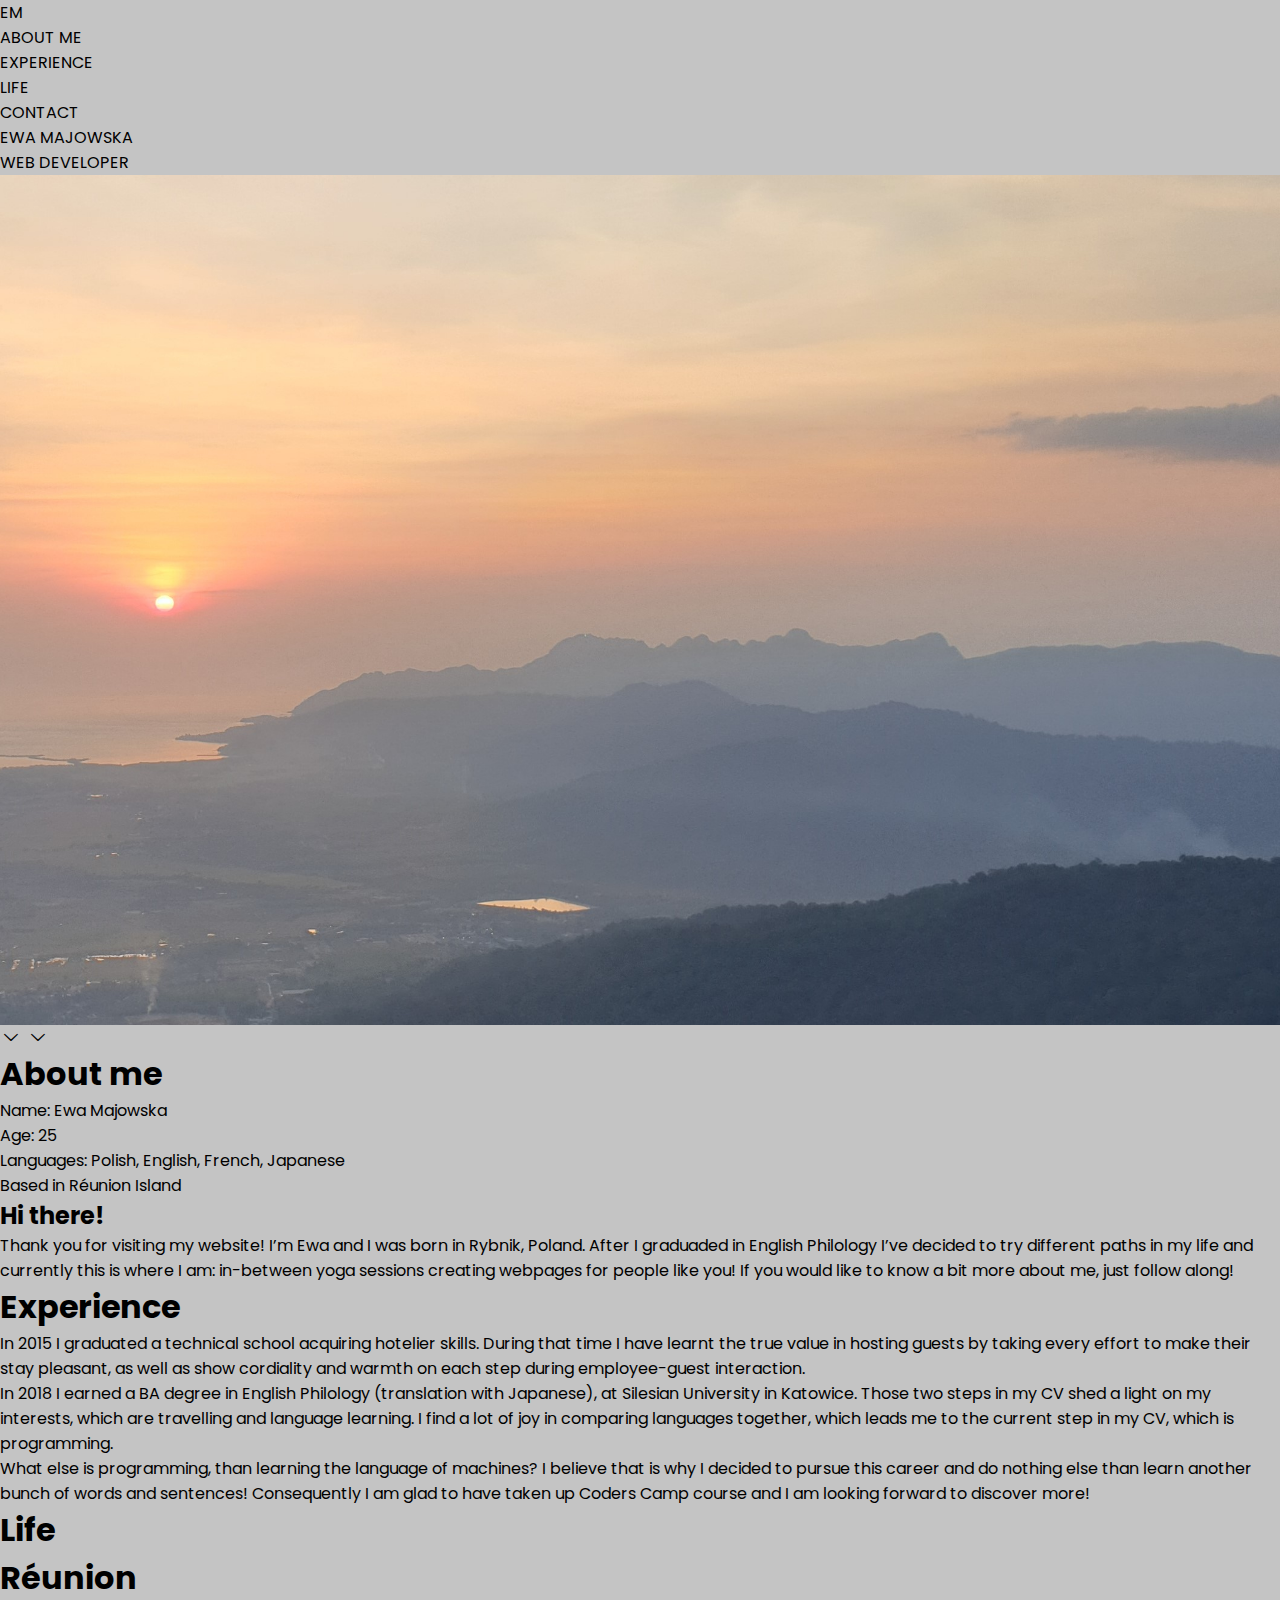
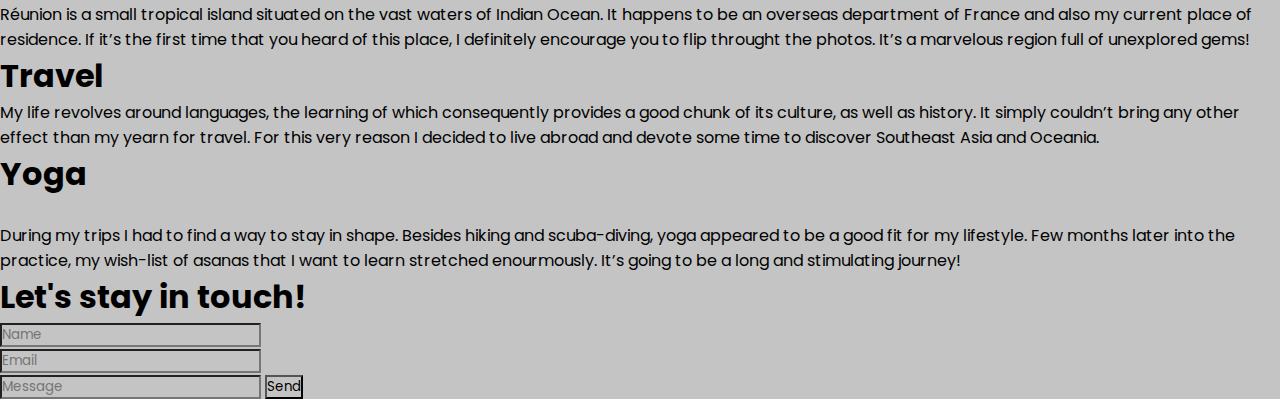
==== index.html @ d961e1fc "Added content in html, var and basic theme in css" ====
<!DOCTYPE html>
<html lang="en">

<head>
    <!-- Required meta tags -->
    <meta charset="utf-8">
    <meta name="viewport" content="width=device-width, initial-scale=1, shrink-to-fit=no">
    <title>CodersCamp | Projekt 1 - HTML i CSS</title>
    <meta name="description" content="CodersCamp to darmowy, otwarty kurs programowania webowego we Wrocławiu. Sprawdź, czego nauczysz się na CodersCamp i spróbuj swoich sił w branży IT!">

    <link rel="stylesheet" href="css/styles.css" type="text/css">
    <link rel="stylesheet" href="css/fontello.css" type="text/css">
    <link rel="preconnect" href="https://fonts.gstatic.com">
    <link href="https://fonts.googleapis.com/css2?family=Poppins:wght@200;300;400;500;600;700;800&display=swap" rel="stylesheet">

</head>

<body>
<!-- <div class="test"></div> -->
    <header>
        <div class="nav">
            <p class="logo">
                EM
            </p>
            <ul class="menu">
                <li>ABOUT ME</li>
                <li>EXPERIENCE</li>
                <li>LIFE</li>
                <li>CONTACT</li>
            </ul>
        </div>
        <!-- <img class="header-photo" src="./img/header.jpg" alt=""> -->
        <div class="name-title">
            <P>EWA MAJOWSKA
                <br>
                WEB DEVELOPER
            </P>
        </div>
        <i class="icon-down-open-big"></i>
        <i class="icon-down-open-big"></i>
    </header>

    <!-- About me  -->

    <section class="about-me">
        <h1 class="section-header">About me</h1>
        <div class="container-about">
            <div class="photo-face">

            </div>
            <p class="data">
                Name: Ewa Majowska
                <br>
                Age: 25
                <br>
                Languages: Polish, English, French, Japanese
                <br>
                Based in Réunion Island
            </p>
            <div class="hi-there">
                <h2>Hi there!</h2>
                <p>Thank you for visiting my website! I’m Ewa and I was born in Rybnik, Poland. After I graduaded in English Philology I’ve decided to try different paths in my life and currently this is where I am: in-between yoga sessions creating webpages for people like you!  If you would like to know a bit more about me, just follow along!</p>
            </div>
        </div>
    </section>

    <!-- Experience  -->

    <section class="experience">
        <h1 class="section-header">Experience</h1>
        <div class="container">
            <p class="experience-text">
                In 2015 I graduated a technical school acquiring hotelier skills. During that time I have learnt the true value in hosting guests by taking every effort to make their stay pleasant, as well as show cordiality and warmth on each step during employee-guest interaction.
                <br>
                In 2018 I earned a BA degree in English Philology (translation with Japanese), at Silesian University in Katowice. Those two steps in my CV shed a light on my interests, which are travelling and language learning. I find a lot of joy in comparing languages together, which leads me to the current step in my CV, which is programming.
                <br>
                What else is programming, than learning the language of machines? I believe that is why I decided to pursue this career and do nothing else than learn another bunch of words and sentences! Consequently I am glad to have taken up Coders Camp course and I am looking forward to discover more!
            </p>
            <div class="experience-logo">
                <icon1>

                </icon1>
                <icon2>

                </icon2>
            </div>
        </div>
        <div class="icons-3">
            <icon1>

            </icon1>
            <icon2>

            </icon2>
            <icon3>

            </icon3>
        </div>
    </section>

    <!-- Life -->

    <section class="life">
        <h1 class="section-header">Life</h1>
        <div class="feathers">

        </div>

        <!-- Reunion  -->

        <div class="container-reunion">
            <h1 class="banner">Réunion</h1>
            <p class="reunion-text">Réunion is a small tropical island situated on the vast waters of Indian Ocean. It happens to be an overseas department of France and also my current place of residence. If it’s the first time that you heard of this place, I definitely encourage you to flip throught the photos. It’s a marvelous region full of unexplored gems!</p>
            <div class="gallery">

            </div>
        </div>
        
        <!-- Travel  -->
        
        <div class="container-travel">
            <h1 class="banner">Travel</h1>
            <p class="travel-text">My life revolves around languages, the learning of which consequently provides a good chunk of its culture, as well as history. It simply couldn’t bring any other effect than my yearn for travel. For this very reason I decided to live abroad and devote some time to discover Southeast Asia and Oceania.</p>
            <div class="travel-gallery">

            </div>
        </div>

        <!-- Yoga  -->

        <div class="container-yoga">
            <h1 class="banner">Yoga</h1>

            <img src="" alt="">

            <p class="yoga-text">During my trips I had to find a way to stay in shape. Besides hiking and scuba-diving, yoga appeared to be a good fit for my lifestyle. Few months later into the practice, my wish-list of asanas that I want to learn stretched enourmously. It’s going to be a long and stimulating journey!</p>
            <div class="feathers">

            </div>
        </div>
    </section>

    <!-- Contact  -->

    <footer class="contact">
        <h1 class="section-header">Let's stay in touch!</h1>
        <div class="social-media">
            <icon1></icon1>
            <icon2></icon2>
            <icon3></icon3>
            <icon4></icon4>
        </div>
        <div class="contact-form">
            <form action="">
                <!-- <label for="name">Name</label> -->
                <input type="text" name="name" placeholder="Name"><br>
                <!-- <label for="email">Email</label> -->
                <input type="email" name="email" placeholder="Email"><br>
                <!-- <label for="message">Message</label> -->
                <input type="textfield" name="message" placeholder="Message">
                <input type="submit" value="Send" class="send-button">
            </form>
        </div>
    </footer>
</body>
</html>
---- css/styles.css ----
:root {
    --nice-grey: #C4C4C4;
    --font-color: #404040;
    --border-line: hsla(100, 100, 100, 85%);
    --border-radius: 25px;
    --linear-bg: linear-gradient(180deg, rgba(255, 235, 224, 0) 0%, rgb(255, 255, 255, 0.5) 100%);
    --banner-color: rgba(255, 255, 255, 55%);
    --banner-font-color: #686868;


}

/* .test {
    height: 400px;
    width: 100%;
    background-image: var(--linear-bg);
} */
* {
    margin: 0;
    padding: 0;
    background-color: var(--nice-grey);
    font-family: 'Poppins', Roboto;
}

.name-title {
    height: 100vh;
    width: 100%;
    background: url("../img/header.jpg");
    background-repeat: no-repeat;
    background-position: center;
    background-size: cover;
}
---- css/fontello.css ----
@font-face {
  font-family: 'fontello';
  src: url('../font/fontello.eot?80072300');
  src: url('../font/fontello.eot?80072300#iefix') format('embedded-opentype'),
       url('../font/fontello.woff2?80072300') format('woff2'),
       url('../font/fontello.woff?80072300') format('woff'),
       url('../font/fontello.ttf?80072300') format('truetype'),
       url('../font/fontello.svg?80072300#fontello') format('svg');
  font-weight: normal;
  font-style: normal;
}
/* Chrome hack: SVG is rendered more smooth in Windozze. 100% magic, uncomment if you need it. */
/* Note, that will break hinting! In other OS-es font will be not as sharp as it could be */
/*
@media screen and (-webkit-min-device-pixel-ratio:0) {
  @font-face {
    font-family: 'fontello';
    src: url('../font/fontello.svg?80072300#fontello') format('svg');
  }
}
*/
 
 [class^="icon-"]:before, [class*=" icon-"]:before {
  font-family: "fontello";
  font-style: normal;
  font-weight: normal;
  speak: never;
 
  display: inline-block;
  text-decoration: inherit;
  width: 1em;
  margin-right: .2em;
  text-align: center;
  /* opacity: .8; */
 
  /* For safety - reset parent styles, that can break glyph codes*/
  font-variant: normal;
  text-transform: none;
 
  /* fix buttons height, for twitter bootstrap */
  line-height: 1em;
 
  /* Animation center compensation - margins should be symmetric */
  /* remove if not needed */
  margin-left: .2em;
 
  /* you can be more comfortable with increased icons size */
  /* font-size: 120%; */
 
  /* Font smoothing. That was taken from TWBS */
  -webkit-font-smoothing: antialiased;
  -moz-osx-font-smoothing: grayscale;
 
  /* Uncomment for 3D effect */
  /* text-shadow: 1px 1px 1px rgba(127, 127, 127, 0.3); */
}
 
.icon-down-open-big:before { content: '\e800'; } /* '' */
.icon-facebook:before { content: '\f09a'; } /* '' */
.icon-github-circled:before { content: '\f09b'; } /* '' */
.icon-linkedin:before { content: '\f0e1'; } /* '' */
.icon-angle-down:before { content: '\f107'; } /* '' */
.icon-html5:before { content: '\f13b'; } /* '' */
.icon-css3:before { content: '\f13c'; } /* '' */
.icon-instagram:before { content: '\f16d'; } /* '' */
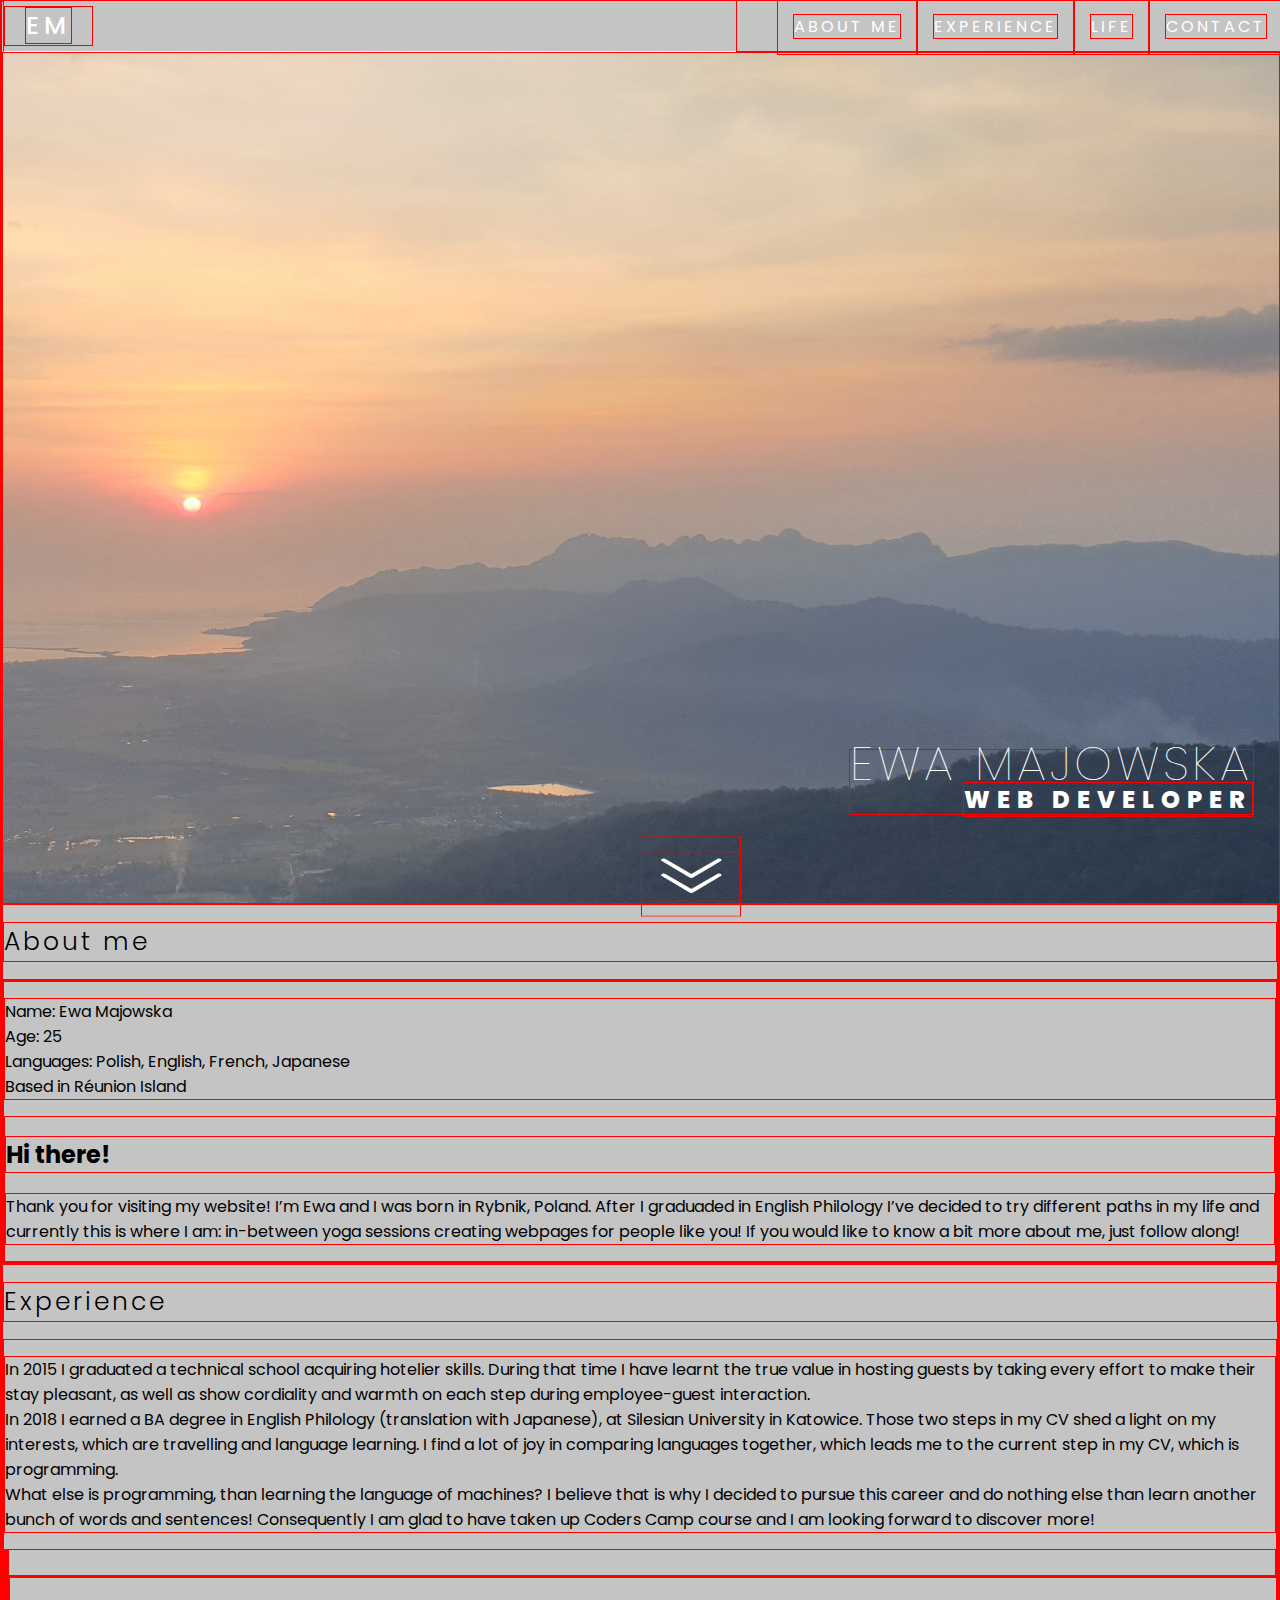
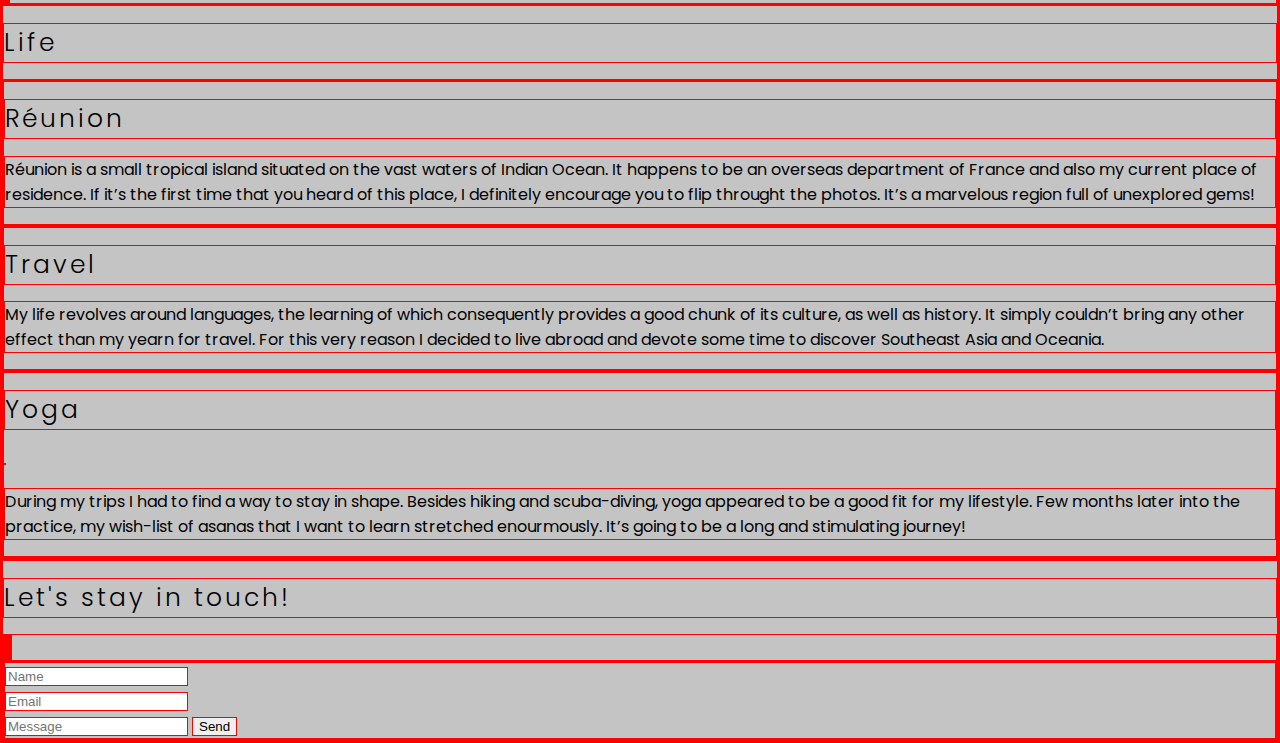
==== commit 99777fb6: "Finished header, nav and animation" ====
--- a/index.html
+++ b/index.html
@@ -19,25 +19,25 @@
 <!-- <div class="test"></div> -->
     <header>
         <div class="nav">
-            <p class="logo">
+            <p class="logo"><a href="#">
                 EM
-            </p>
+            </a></p>
             <ul class="menu">
-                <li>ABOUT ME</li>
-                <li>EXPERIENCE</li>
-                <li>LIFE</li>
-                <li>CONTACT</li>
+                <li> <a href="#">ABOUT ME</a></li>
+                <li> <a href="#">EXPERIENCE</a></li>
+                <li> <a href="#">LIFE</a></li>
+                <li> <a href="#">CONTACT</a></li>
             </ul>
         </div>
-        <!-- <img class="header-photo" src="./img/header.jpg" alt=""> -->
-        <div class="name-title">
-            <P>EWA MAJOWSKA
-                <br>
-                WEB DEVELOPER
-            </P>
-        </div>
-        <i class="icon-down-open-big"></i>
-        <i class="icon-down-open-big"></i>
+        
+        <P class="name">EWA MAJOWSKA
+            <br>
+        <span class="title">WEB DEVELOPER</span>
+        </P>
+        <!-- <div class="arrows"> -->
+            <i class="icon-down-open-big a2"></i>
+            <i class="icon-down-open-big a1"></i>
+        <!-- </div> -->
     </header>
 
     <!-- About me  -->
--- a/css/styles.css
+++ b/css/styles.css
@@ -1,32 +1,127 @@
 :root {
     --nice-grey: #C4C4C4;
     --font-color: #404040;
-    --border-line: hsla(100, 100, 100, 85%);
+    --border-line: 1px solid rgba(255, 255, 255, 0.8);
     --border-radius: 25px;
     --linear-bg: linear-gradient(180deg, rgba(255, 235, 224, 0) 0%, rgb(255, 255, 255, 0.5) 100%);
     --banner-color: rgba(255, 255, 255, 55%);
     --banner-font-color: #686868;
-
-
+    font-size: 10px;
 }
 
 /* .test {
-    height: 400px;
-    width: 100%;
-    background-image: var(--linear-bg);
+    height: 50px;
+    width: 25%;
+    background-color: black;
+    position: absolute;
+    top: 100px;
+    left: 100px;
+    border-bottom: var(--border-line);
+
 } */
 * {
+    border: red solid 1px;
+}
+body {
     margin: 0;
     padding: 0;
     background-color: var(--nice-grey);
     font-family: 'Poppins', Roboto;
+    box-sizing: border-box;
+    font-size: 1.6rem;
 }
 
-.name-title {
-    height: 100vh;
+a {
+    text-decoration: none;
+    color: white;
+}
+header {
+    height: calc(100vh - 50px);
     width: 100%;
     background: url("../img/header.jpg");
     background-repeat: no-repeat;
     background-position: center;
     background-size: cover;
+    color: white;
+    position: relative;margin-top: 50px;
 }
+
+.nav {
+    display: flex;
+    background-color: var(--nice-grey);
+    height: 50px;
+    width: 100%;
+    justify-content: space-between;
+    align-items: center;
+    border-bottom: var(--border-line);
+    position: fixed;
+    top: 0px;
+    z-index: 10;
+
+}
+
+.logo {
+    padding: 0 20px;
+    font-size: 2.5rem;
+    letter-spacing: 0.5rem;
+    font-weight: 500;
+}
+
+ul {
+    list-style: none;
+    display: flex;
+    height: 100%;
+    justify-content: space-between;
+    align-items: center;
+    letter-spacing: 0.3rem;
+}
+
+li {
+    max-width: 150px;
+    padding: 15px;
+    text-align: center;
+}
+
+.name {
+    position: absolute;
+    right: 2.5rem;
+    bottom: 4rem;
+    text-align: right;
+    line-height: 2.8rem;
+    font-size: 4.8rem;
+    font-weight: 100;
+    letter-spacing: 0.4rem;
+}
+
+.title {
+    font-size: 2.4rem;
+    font-weight: 800;
+    letter-spacing: 0.7rem;
+}
+
+.icon-down-open-big {
+    position: absolute;
+    font-size: 7rem;
+    bottom: -3.5rem;
+    left: 50%;
+    transform: scaleX(1.2);
+    transform: scaleY(0.6);
+}
+.a1 {
+    bottom: -2rem;
+    animation: blink 2s ease-in-out 5300ms 2;
+}
+.a2 {
+    animation: blink 2s ease-in-out 5000ms 2;
+}
+@keyframes blink {
+0% {opacity: 1;}
+50% {opacity: 0;}
+100% {opacity: 1;}
+}
+
+h1 {
+    font-size: 2.5rem;
+    letter-spacing: 0.3rem;
+    font-weight: 300;
+}
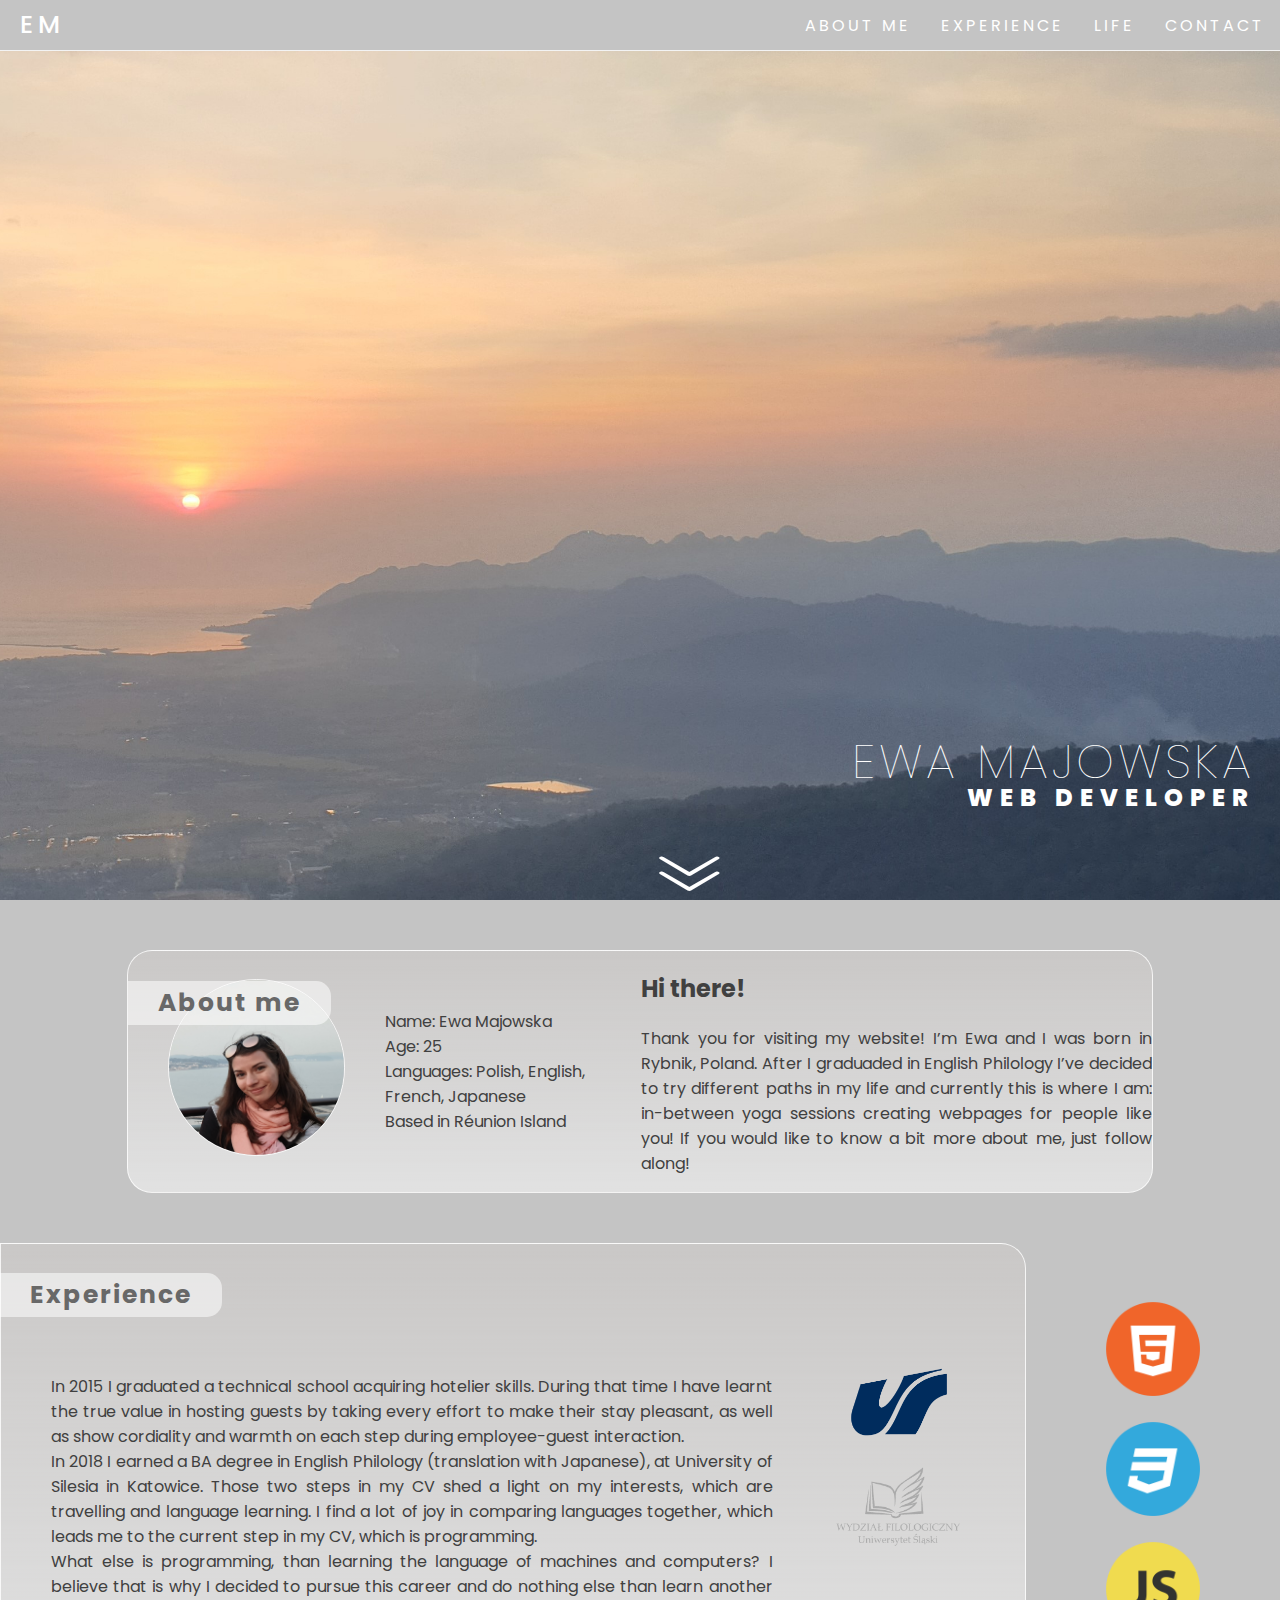
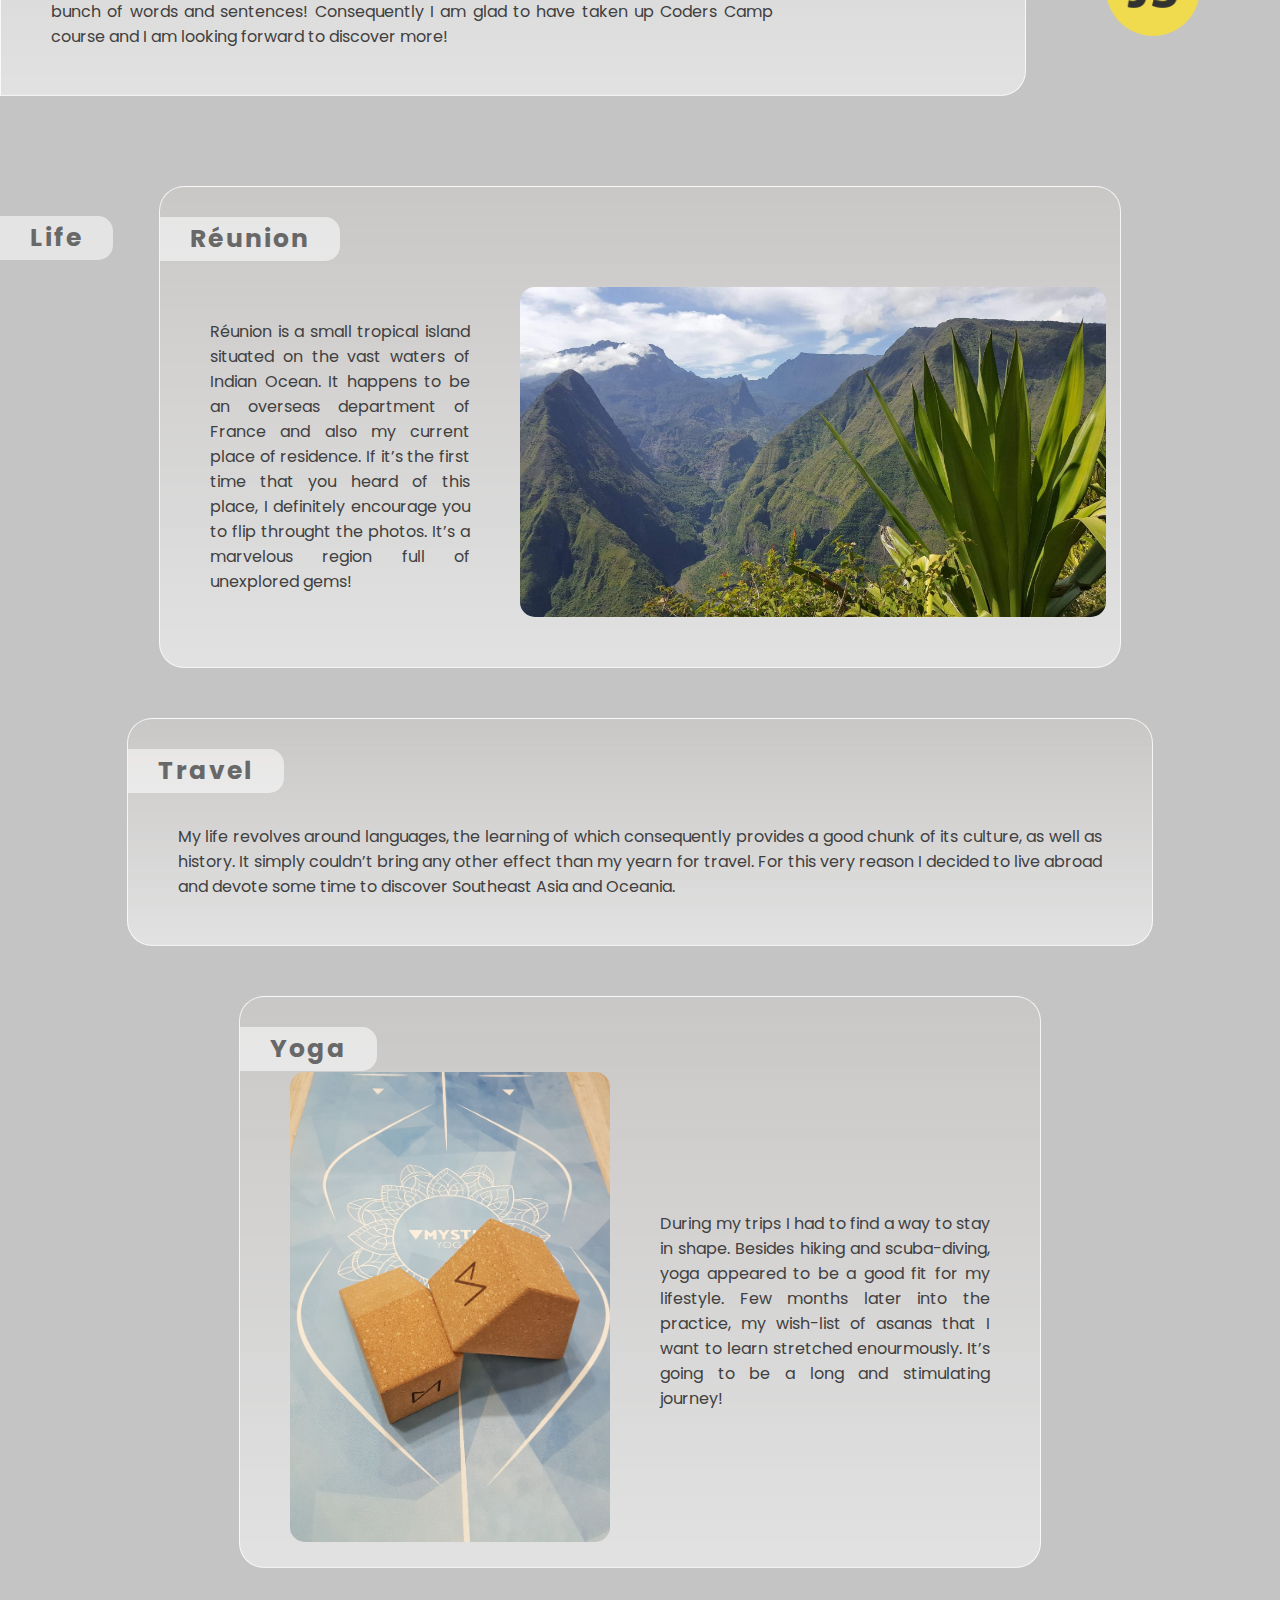
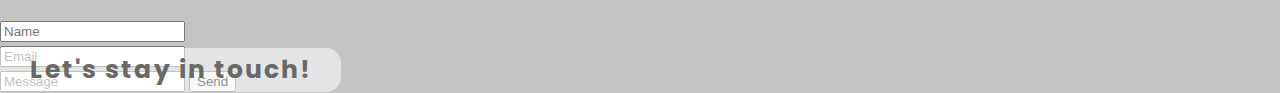
==== commit 65630e29: "added images to folder and html. Styled sections and added margins, padding" ====
--- a/index.html
+++ b/index.html
@@ -42,13 +42,13 @@
 
     <!-- About me  -->
 
-    <section class="about-me">
+    <section class="section s1 centered margintop50 position-relative">
         <h1 class="section-header">About me</h1>
-        <div class="container-about">
-            <div class="photo-face">
-
+        <div class="container">
+            <div class="img padding">
+                <img src="img/my-face.jpg" class="photo-face" alt="It's a photo of me">
             </div>
-            <p class="data">
+            <p class="f-item data">
                 Name: Ewa Majowska
                 <br>
                 Age: 25
@@ -57,7 +57,7 @@
                 <br>
                 Based in Réunion Island
             </p>
-            <div class="hi-there">
+            <div class="hi-there f-item">
                 <h2>Hi there!</h2>
                 <p>Thank you for visiting my website! I’m Ewa and I was born in Rybnik, Poland. After I graduaded in English Philology I’ve decided to try different paths in my life and currently this is where I am: in-between yoga sessions creating webpages for people like you!  If you would like to know a bit more about me, just follow along!</p>
             </div>
@@ -66,41 +66,31 @@
 
     <!-- Experience  -->
 
-    <section class="experience">
+    <section class="s2 margintop50 position-relative container">
         <h1 class="section-header">Experience</h1>
-        <div class="container">
-            <p class="experience-text">
+        <div class="section container experience">
+            <p class="experience-text padding-p">
                 In 2015 I graduated a technical school acquiring hotelier skills. During that time I have learnt the true value in hosting guests by taking every effort to make their stay pleasant, as well as show cordiality and warmth on each step during employee-guest interaction.
                 <br>
-                In 2018 I earned a BA degree in English Philology (translation with Japanese), at Silesian University in Katowice. Those two steps in my CV shed a light on my interests, which are travelling and language learning. I find a lot of joy in comparing languages together, which leads me to the current step in my CV, which is programming.
+                In 2018 I earned a BA degree in English Philology (translation with Japanese), at University of Silesia in Katowice. Those two steps in my CV shed a light on my interests, which are travelling and language learning. I find a lot of joy in comparing languages together, which leads me to the current step in my CV, which is programming.
                 <br>
-                What else is programming, than learning the language of machines? I believe that is why I decided to pursue this career and do nothing else than learn another bunch of words and sentences! Consequently I am glad to have taken up Coders Camp course and I am looking forward to discover more!
+                What else is programming, than learning the language of machines and computers? I believe that is why I decided to pursue this career and do nothing else than learn another bunch of words and sentences! Consequently I am glad to have taken up Coders Camp course and I am looking forward to discover more!
             </p>
-            <div class="experience-logo">
-                <icon1>
-
-                </icon1>
-                <icon2>
-
-                </icon2>
+            <div class="icons-2">
+                <img src="./img/logo-us.png" alt="Logo of University of Silesia" style="height: 80px; width: auto">
+                <img src="./img/logo-filologia.png" alt="Logo of Department University" style="height: auto; width: 150px">
             </div>
         </div>
         <div class="icons-3">
-            <icon1>
-
-            </icon1>
-            <icon2>
-
-            </icon2>
-            <icon3>
-
-            </icon3>
+            <img src="./img/icon-html.png">
+            <img src="./img/icon-css.png">
+            <img src="./img/icon-js.png">
         </div>
     </section>
 
     <!-- Life -->
 
-    <section class="life">
+    <section class="life margintop50 position-relative">
         <h1 class="section-header">Life</h1>
         <div class="feathers">
 
@@ -108,32 +98,32 @@
 
         <!-- Reunion  -->
 
-        <div class="container-reunion">
-            <h1 class="banner">Réunion</h1>
-            <p class="reunion-text">Réunion is a small tropical island situated on the vast waters of Indian Ocean. It happens to be an overseas department of France and also my current place of residence. If it’s the first time that you heard of this place, I definitely encourage you to flip throught the photos. It’s a marvelous region full of unexplored gems!</p>
-            <div class="gallery">
-
-            </div>
-        </div>
+        <section class="section s3 centered position-relative margintop50 container">
+            <h1 class="section-header">Réunion</h1>
+            <p class="reunion-text padding-p">
+                Réunion is a small tropical island situated on the vast waters of Indian Ocean. It happens to be an overseas department of France and also my current place of residence. If it’s the first time that you heard of this place, I definitely encourage you to flip throught the photos. It’s a marvelous region full of unexplored gems!</p>
+            <img src="./img/img-reunion.jpeg">
+        </section>
+        
         
         <!-- Travel  -->
         
-        <div class="container-travel">
-            <h1 class="banner">Travel</h1>
-            <p class="travel-text">My life revolves around languages, the learning of which consequently provides a good chunk of its culture, as well as history. It simply couldn’t bring any other effect than my yearn for travel. For this very reason I decided to live abroad and devote some time to discover Southeast Asia and Oceania.</p>
-            <div class="travel-gallery">
-
+        <div class="section s5 centered margintop50 position-relative">
+            <h1 class="section-header">Travel</h1>
+            <div class="container">
+                <p class="travel-text padding-p">My life revolves around languages, the learning of which consequently provides a good chunk of its culture, as well as history. It simply couldn’t bring any other effect than my yearn for travel. For this very reason I decided to live abroad and devote some time to discover Southeast Asia and Oceania.</p>
+                <div class="travel-gallery">
+                </div>
             </div>
         </div>
 
         <!-- Yoga  -->
 
-        <div class="container-yoga">
-            <h1 class="banner">Yoga</h1>
+        <div class="section s6 centered margintop50 position-relative">
+            <h1 class="section-header">Yoga</h1>
+            <img src="./img/yoga.jpeg" style="width: 320px" alt="">
 
-            <img src="" alt="">
-
-            <p class="yoga-text">During my trips I had to find a way to stay in shape. Besides hiking and scuba-diving, yoga appeared to be a good fit for my lifestyle. Few months later into the practice, my wish-list of asanas that I want to learn stretched enourmously. It’s going to be a long and stimulating journey!</p>
+            <p class="yoga-text padding-p">During my trips I had to find a way to stay in shape. Besides hiking and scuba-diving, yoga appeared to be a good fit for my lifestyle. Few months later into the practice, my wish-list of asanas that I want to learn stretched enourmously. It’s going to be a long and stimulating journey!</p>
             <div class="feathers">
 
             </div>
@@ -142,7 +132,7 @@
 
     <!-- Contact  -->
 
-    <footer class="contact">
+    <footer class="contact margintop50 position-relative">
         <h1 class="section-header">Let's stay in touch!</h1>
         <div class="social-media">
             <icon1></icon1>
--- a/css/styles.css
+++ b/css/styles.css
@@ -1,12 +1,15 @@
 :root {
     --nice-grey: #C4C4C4;
-    --font-color: #404040;
     --border-line: 1px solid rgba(255, 255, 255, 0.8);
-    --border-radius: 25px;
-    --linear-bg: linear-gradient(180deg, rgba(255, 235, 224, 0) 0%, rgb(255, 255, 255, 0.5) 100%);
+    --border-radius25: 25px;
+    --border-radius15: 0 15px 15px 0;
+    --linear-bg: linear-gradient(180deg, rgba(255, 235, 224, 0.1) 0%, rgb(255, 255, 255, 0.5) 100%);
     --banner-color: rgba(255, 255, 255, 55%);
-    --banner-font-color: #686868;
+    --header-font-color: #686868;
+    --margin-inside: 20px 30px;
     font-size: 10px;
+    color: #404040;
+    text-align: justify;
 }
 
 /* .test {
@@ -19,9 +22,9 @@
     border-bottom: var(--border-line);
 
 } */
-* {
+/* * {
     border: red solid 1px;
-}
+} */
 body {
     margin: 0;
     padding: 0;
@@ -43,7 +46,8 @@
     background-position: center;
     background-size: cover;
     color: white;
-    position: relative;margin-top: 50px;
+    position: relative;
+    margin-top: 50px;
 }
 
 .nav {
@@ -120,8 +124,131 @@
 100% {opacity: 1;}
 }
 
-h1 {
+/* Body  */
+
+.position-relative {
+    position: relative;
+}
+
+.centered {
+    margin-left: auto;
+    margin-right: auto;
+}
+.padding {
+    padding: 20px 40px;
+}
+.padding-p {
+    padding: 30px 50px;
+    margin-top: 75px;
+}
+.margintop50 {
+    margin-top: 50px;
+}
+
+/* .margins-inside {
+    margin: 75px 60px 35px 60px;
+} */
+
+.section {
+    background-image: var(--linear-bg);
+    border: var(--border-line);
+    border-radius: var(--border-radius25);
+    width: 80%; 
+}
+
+.section-header {
+    background-color: rgba(255, 255, 255, 0.55);
+    border-radius: var(--border-radius15);
+    display: inline-block;
+    padding: 3px 30px;
+    color: var(--header-font-color);
+    font-weight: 700;
     font-size: 2.5rem;
-    letter-spacing: 0.3rem;
-    font-weight: 300;
-}
+    letter-spacing: 0.2rem;
+    margin-top: 30px;
+    position: absolute;
+    top: 0px;
+}
+
+
+/* About-me  */
+.container {
+    display: flex;
+    align-items: center;
+}
+.photo-face {
+    height: auto;
+    max-width: 175px;
+    border-radius: 100%;
+    border: var(--border-line);
+}
+
+.f-item.data {
+    flex: 1;
+    text-align: left;
+}
+.f-item.hi-there {
+    flex: 2;
+}
+
+
+/* Experience  */
+.experience {
+    width: 80%;
+    border-radius: 0 25px 25px 0;
+    display: flex;
+}
+.s2 p {
+    margin-top: 100px;
+}
+.icons-2 {
+    margin-right: 50px;
+    justify-content: space-between;
+}
+
+.icons-3 {
+    /* min-height: 400px; */
+    align-self: center;
+    flex: 1;
+    display: flex;
+    flex-direction: column;
+    justify-content: space-around;
+}
+.icons-3 > * {
+    width: 120px;
+    align-self: center;
+}
+
+
+/* Reunion  */
+.s3 {
+    margin-top: 90px;
+    width: 75%;
+    min-height: 480px;
+    /* display: flex; */
+
+}
+.s3 p {
+    box-sizing: border-box;
+    min-width: 360px;
+}
+.s3 img {
+    max-height: 330px;
+    border-radius: 15px 15px 15px 15px;
+    margin: 75px 50px 25px 0px;
+}
+
+/* Yoga */
+
+.s6 {
+    max-width: 800px;
+    display: flex;
+}
+.s6 img {
+    border-radius: 15px 15px 15px 15px;
+    margin: 75px 0px 25px 50px;
+
+}
+.s6 p {
+    align-self: center;
+}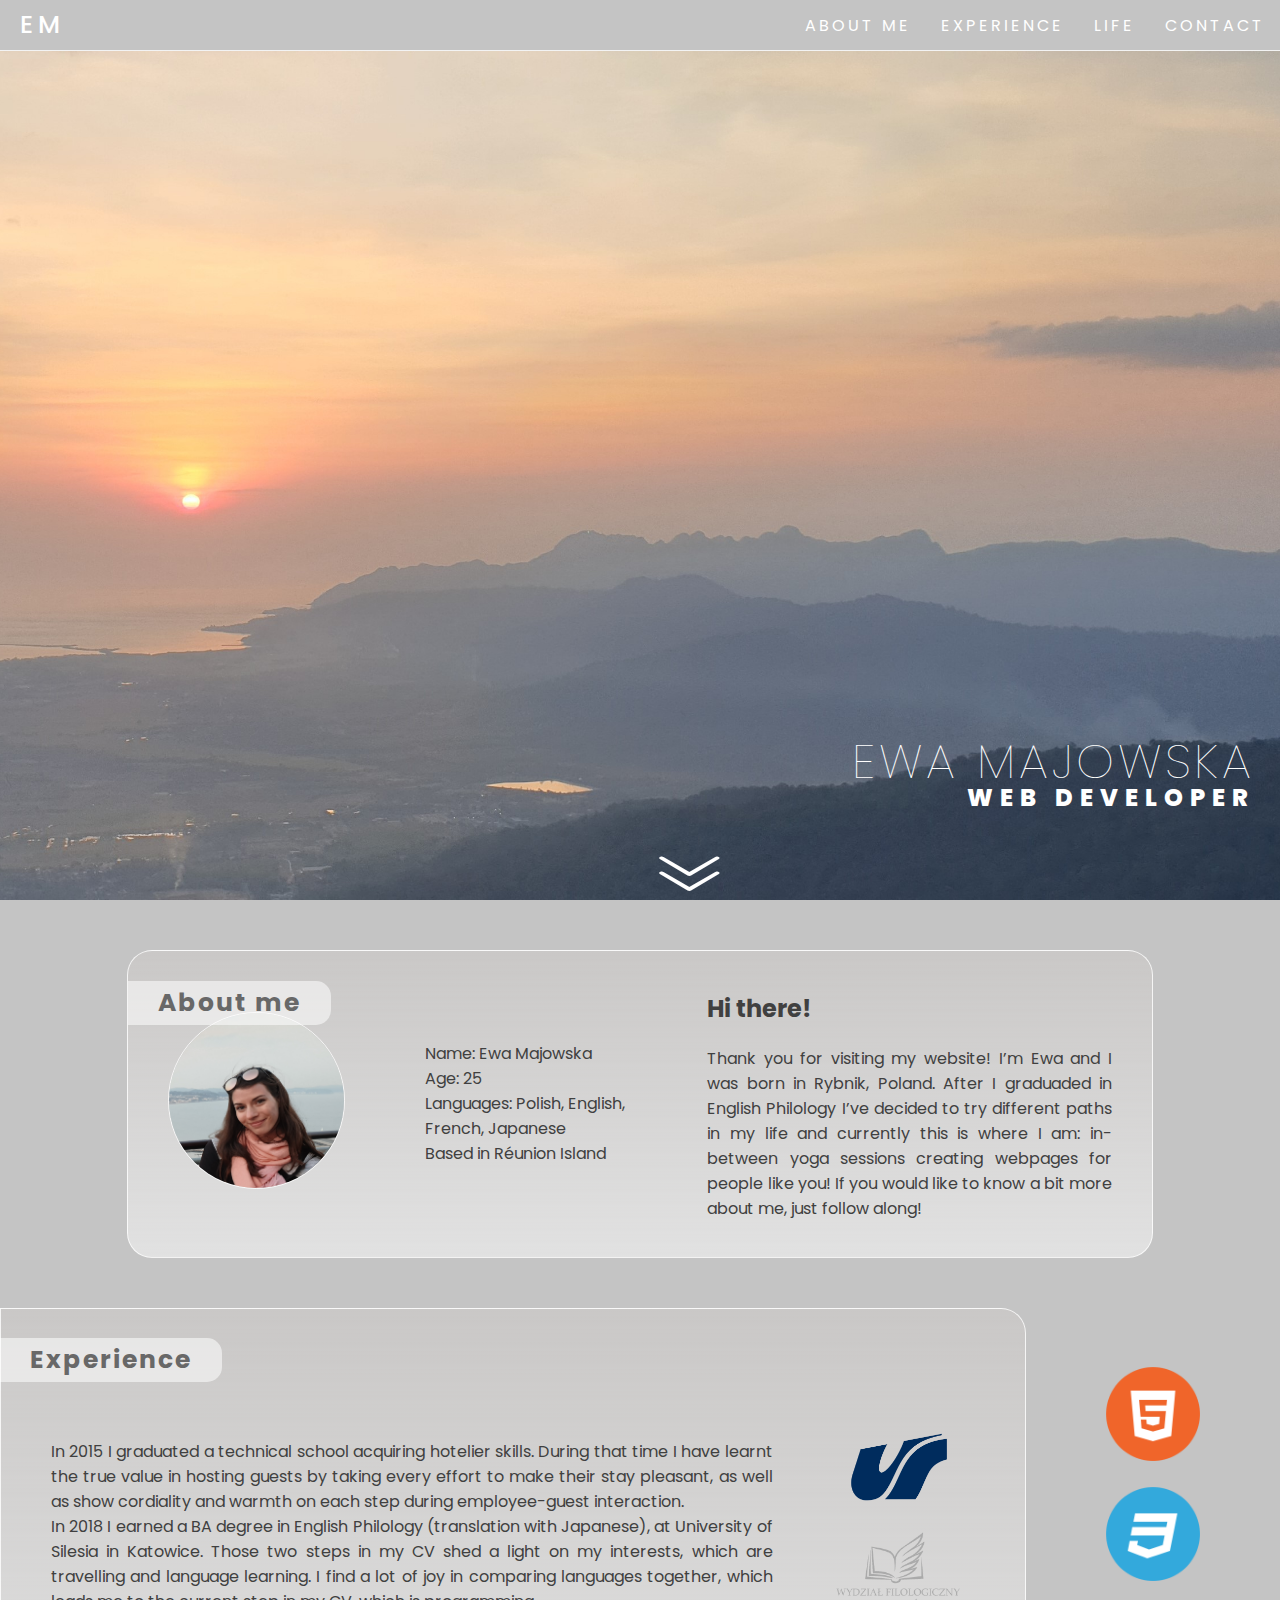
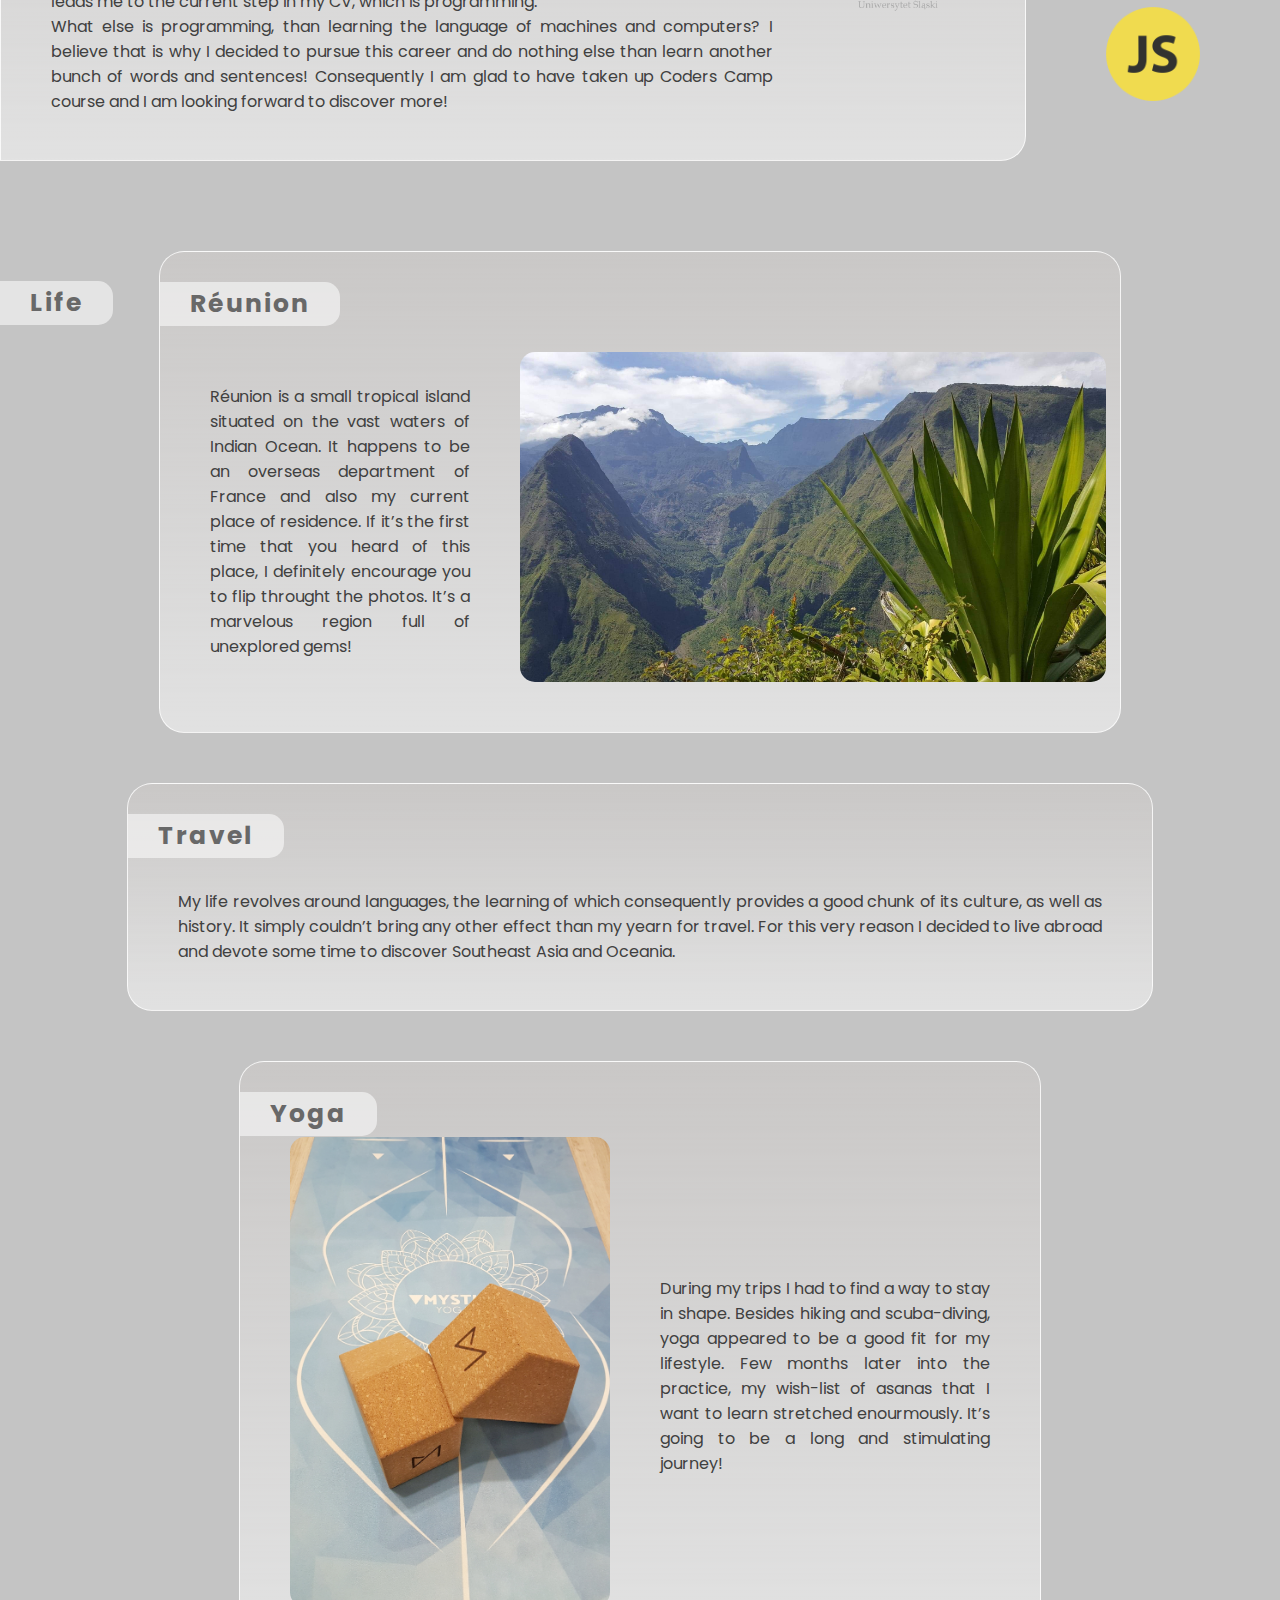
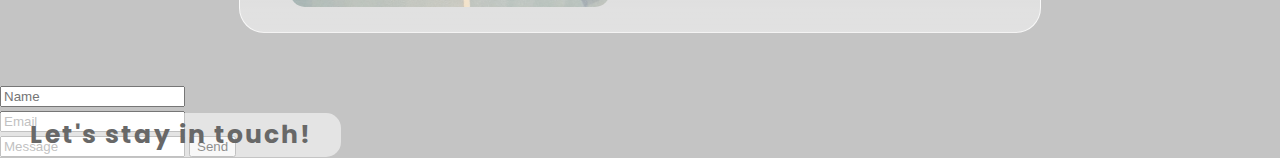
==== commit d95a45a2: "Added padding to section1" ====
--- a/index.html
+++ b/index.html
@@ -48,7 +48,7 @@
             <div class="img padding">
                 <img src="img/my-face.jpg" class="photo-face" alt="It's a photo of me">
             </div>
-            <p class="f-item data">
+            <p class="f-item data padding">
                 Name: Ewa Majowska
                 <br>
                 Age: 25
@@ -57,7 +57,7 @@
                 <br>
                 Based in Réunion Island
             </p>
-            <div class="hi-there f-item">
+            <div class="hi-there f-item padding">
                 <h2>Hi there!</h2>
                 <p>Thank you for visiting my website! I’m Ewa and I was born in Rybnik, Poland. After I graduaded in English Philology I’ve decided to try different paths in my life and currently this is where I am: in-between yoga sessions creating webpages for people like you!  If you would like to know a bit more about me, just follow along!</p>
             </div>
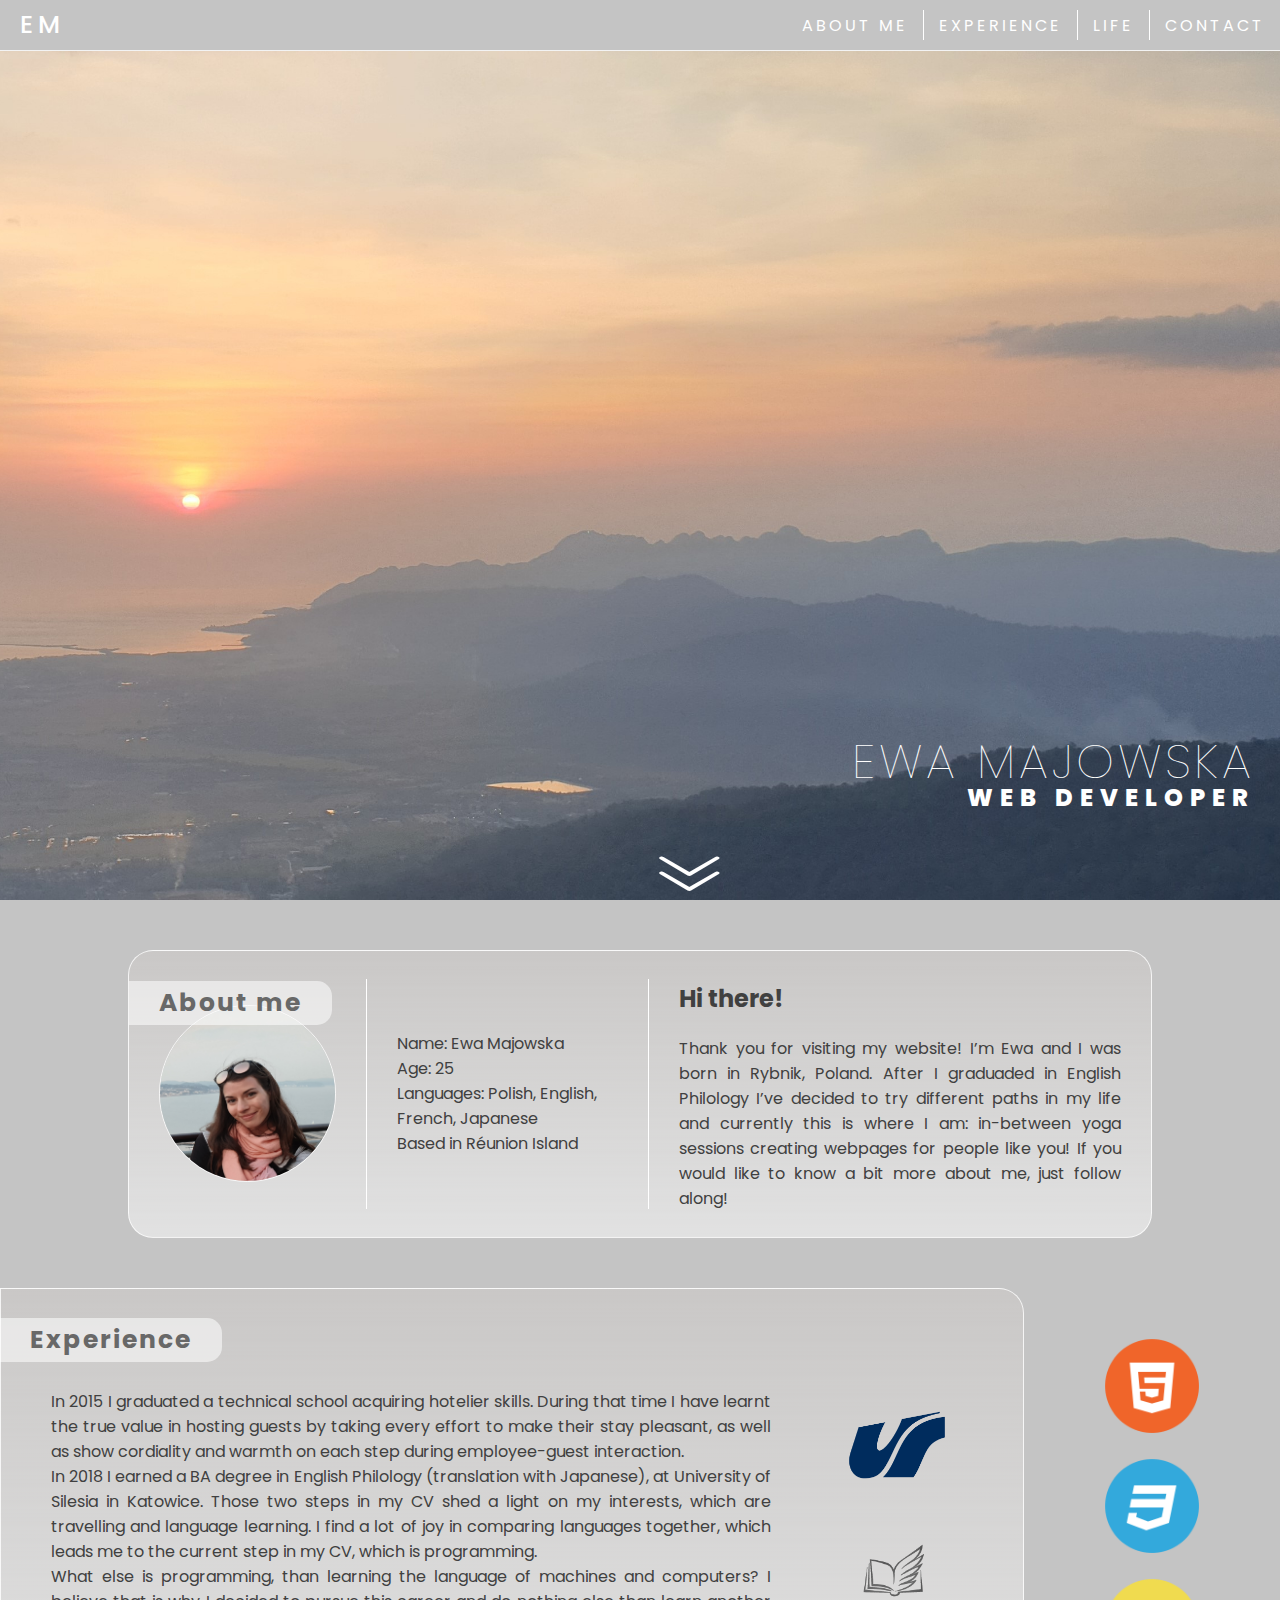
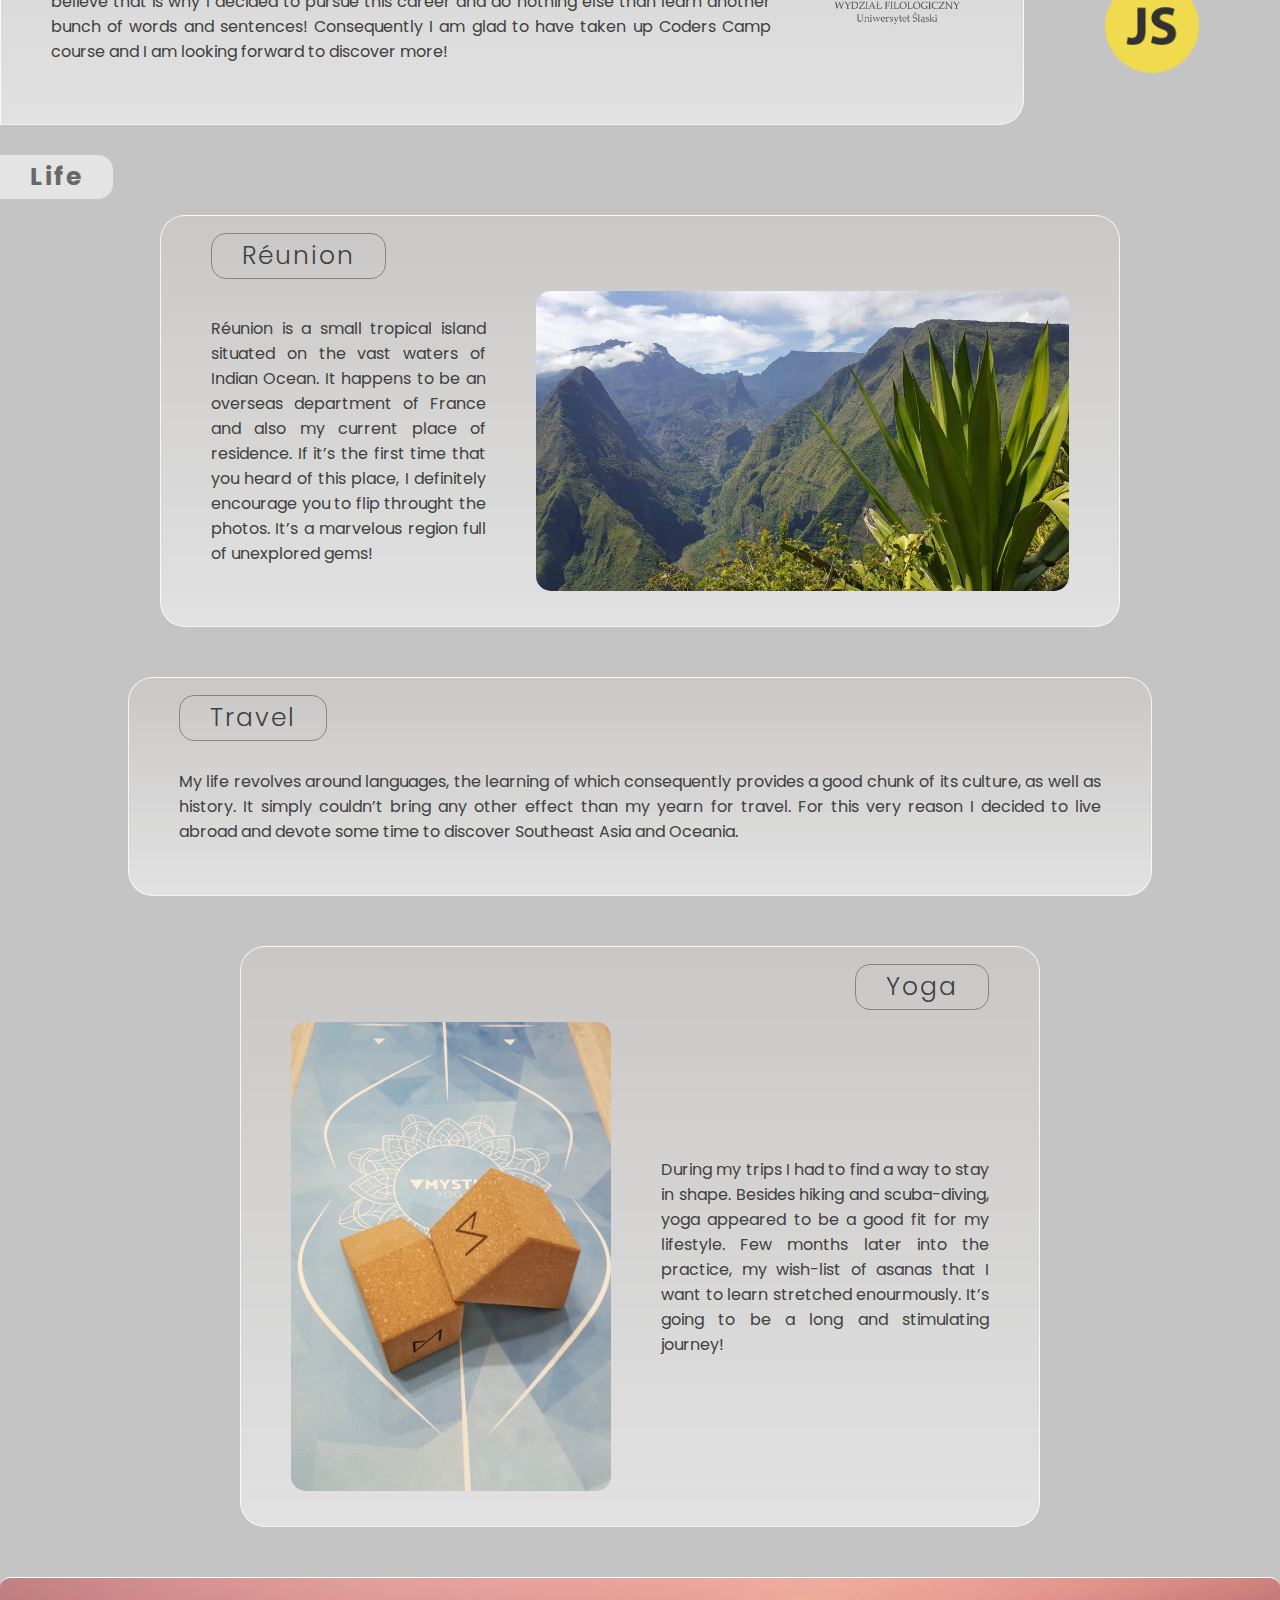
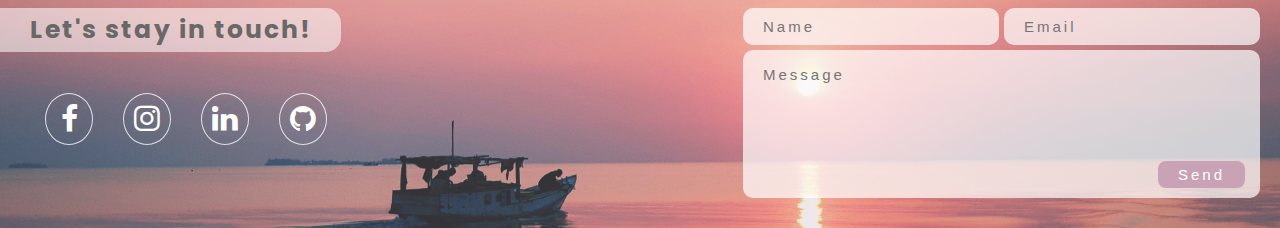
==== commit b016b871: "Added footer, styled form, social media icons, added padding to images." ====
--- a/index.html
+++ b/index.html
@@ -24,8 +24,11 @@
             </a></p>
             <ul class="menu">
                 <li> <a href="#">ABOUT ME</a></li>
+                <div class="sep-line"></div>
                 <li> <a href="#">EXPERIENCE</a></li>
+                <div class="sep-line"></div>
                 <li> <a href="#">LIFE</a></li>
+                <div class="sep-line"></div>
                 <li> <a href="#">CONTACT</a></li>
             </ul>
         </div>
@@ -45,10 +48,9 @@
     <section class="section s1 centered margintop50 position-relative">
         <h1 class="section-header">About me</h1>
         <div class="container">
-            <div class="img padding">
-                <img src="img/my-face.jpg" class="photo-face" alt="It's a photo of me">
-            </div>
-            <p class="f-item data padding">
+            <img src="img/my-face.jpg" class="photo-face" alt="It's a photo of me">
+            <div class="sep-line"></div>
+            <p class="f-item data ">
                 Name: Ewa Majowska
                 <br>
                 Age: 25
@@ -57,7 +59,8 @@
                 <br>
                 Based in Réunion Island
             </p>
-            <div class="hi-there f-item padding">
+            <div class="sep-line"></div>
+            <div class="hi-there f-item ">
                 <h2>Hi there!</h2>
                 <p>Thank you for visiting my website! I’m Ewa and I was born in Rybnik, Poland. After I graduaded in English Philology I’ve decided to try different paths in my life and currently this is where I am: in-between yoga sessions creating webpages for people like you!  If you would like to know a bit more about me, just follow along!</p>
             </div>
@@ -69,16 +72,16 @@
     <section class="s2 margintop50 position-relative container">
         <h1 class="section-header">Experience</h1>
         <div class="section container experience">
-            <p class="experience-text padding-p">
+            <p class="experience-text padding">
                 In 2015 I graduated a technical school acquiring hotelier skills. During that time I have learnt the true value in hosting guests by taking every effort to make their stay pleasant, as well as show cordiality and warmth on each step during employee-guest interaction.
                 <br>
                 In 2018 I earned a BA degree in English Philology (translation with Japanese), at University of Silesia in Katowice. Those two steps in my CV shed a light on my interests, which are travelling and language learning. I find a lot of joy in comparing languages together, which leads me to the current step in my CV, which is programming.
                 <br>
                 What else is programming, than learning the language of machines and computers? I believe that is why I decided to pursue this career and do nothing else than learn another bunch of words and sentences! Consequently I am glad to have taken up Coders Camp course and I am looking forward to discover more!
             </p>
-            <div class="icons-2">
-                <img src="./img/logo-us.png" alt="Logo of University of Silesia" style="height: 80px; width: auto">
-                <img src="./img/logo-filologia.png" alt="Logo of Department University" style="height: auto; width: 150px">
+            <div class="icons-2 padding">
+                <img src="./img/logo-us.png" alt="Logo of University of Silesia">
+                <img src="./img/logo-filologia.png" alt="Logo of Department University">
             </div>
         </div>
         <div class="icons-3">
@@ -90,17 +93,17 @@
 
     <!-- Life -->
 
-    <section class="life margintop50 position-relative">
-        <h1 class="section-header">Life</h1>
+    <section class="life position-relative">
+        <h1 class="section-header life-header">Life</h1>
         <div class="feathers">
 
         </div>
 
         <!-- Reunion  -->
 
-        <section class="section s3 centered position-relative margintop50 container">
-            <h1 class="section-header">Réunion</h1>
-            <p class="reunion-text padding-p">
+        <section class="section s3 centered position-relative container">
+            <h1 class="sub-header">Réunion</h1>
+            <p class="reunion-text padding">
                 Réunion is a small tropical island situated on the vast waters of Indian Ocean. It happens to be an overseas department of France and also my current place of residence. If it’s the first time that you heard of this place, I definitely encourage you to flip throught the photos. It’s a marvelous region full of unexplored gems!</p>
             <img src="./img/img-reunion.jpeg">
         </section>
@@ -108,46 +111,47 @@
         
         <!-- Travel  -->
         
-        <div class="section s5 centered margintop50 position-relative">
-            <h1 class="section-header">Travel</h1>
+        <section class="section s4 centered margintop50 position-relative">
+            <h1 class="sub-header">Travel</h1>
             <div class="container">
-                <p class="travel-text padding-p">My life revolves around languages, the learning of which consequently provides a good chunk of its culture, as well as history. It simply couldn’t bring any other effect than my yearn for travel. For this very reason I decided to live abroad and devote some time to discover Southeast Asia and Oceania.</p>
+                <p class="travel-text padding">My life revolves around languages, the learning of which consequently provides a good chunk of its culture, as well as history. It simply couldn’t bring any other effect than my yearn for travel. For this very reason I decided to live abroad and devote some time to discover Southeast Asia and Oceania.</p>
                 <div class="travel-gallery">
                 </div>
             </div>
-        </div>
+        </section>
 
         <!-- Yoga  -->
 
-        <div class="section s6 centered margintop50 position-relative">
-            <h1 class="section-header">Yoga</h1>
+        <section class="section s5 centered margintop50 container position-relative">
+            <h1 class="sub-header">Yoga</h1>
             <img src="./img/yoga.jpeg" style="width: 320px" alt="">
 
-            <p class="yoga-text padding-p">During my trips I had to find a way to stay in shape. Besides hiking and scuba-diving, yoga appeared to be a good fit for my lifestyle. Few months later into the practice, my wish-list of asanas that I want to learn stretched enourmously. It’s going to be a long and stimulating journey!</p>
+            <p class="yoga-text padding">During my trips I had to find a way to stay in shape. Besides hiking and scuba-diving, yoga appeared to be a good fit for my lifestyle. Few months later into the practice, my wish-list of asanas that I want to learn stretched enourmously. It’s going to be a long and stimulating journey!</p>
             <div class="feathers">
 
             </div>
-        </div>
+        </section>
     </section>
 
     <!-- Contact  -->
 
-    <footer class="contact margintop50 position-relative">
+    <footer class="contact margintop50 position-relative container">
         <h1 class="section-header">Let's stay in touch!</h1>
+        <img src="./img/footer.jpeg">
         <div class="social-media">
-            <icon1></icon1>
-            <icon2></icon2>
-            <icon3></icon3>
-            <icon4></icon4>
+            <i class="icon-facebook"></i>
+            <i class="icon-instagram"></i>
+            <i class="icon-linkedin"></i>
+            <i class="icon-github-circled"></i>
         </div>
         <div class="contact-form">
             <form action="">
                 <!-- <label for="name">Name</label> -->
-                <input type="text" name="name" placeholder="Name"><br>
+                <input type="text" name="name" placeholder="Name" class="form-name form-template"><br>
                 <!-- <label for="email">Email</label> -->
-                <input type="email" name="email" placeholder="Email"><br>
+                <input type="email" name="email" placeholder="Email" class="form-email form-template"><br>
                 <!-- <label for="message">Message</label> -->
-                <input type="textfield" name="message" placeholder="Message">
+                <input type="textfield" name="message" placeholder="Message" class="form-message form-template">
                 <input type="submit" value="Send" class="send-button">
             </form>
         </div>
--- a/css/styles.css
+++ b/css/styles.css
@@ -85,6 +85,12 @@
     padding: 15px;
     text-align: center;
 }
+ul > .sep-line {
+    width: 1px;
+    height: 30px;
+    background-color: white;
+    margin: 0px 0px; 
+}
 
 .name {
     position: absolute;
@@ -135,31 +141,31 @@
     margin-right: auto;
 }
 .padding {
-    padding: 20px 40px;
-}
+    padding: 25px 25px;
+}
+
+/*
 .padding-p {
     padding: 30px 50px;
     margin-top: 75px;
 }
+*/
 .margintop50 {
     margin-top: 50px;
-}
-
-/* .margins-inside {
-    margin: 75px 60px 35px 60px;
-} */
+} 
 
 .section {
     background-image: var(--linear-bg);
     border: var(--border-line);
     border-radius: var(--border-radius25);
-    width: 80%; 
+    width: 80%;
+    padding: 50px 25px 10px 25px;
+    box-sizing: border-box;
 }
 
 .section-header {
     background-color: rgba(255, 255, 255, 0.55);
     border-radius: var(--border-radius15);
-    display: inline-block;
     padding: 3px 30px;
     color: var(--header-font-color);
     font-weight: 700;
@@ -168,13 +174,44 @@
     margin-top: 30px;
     position: absolute;
     top: 0px;
-}
-
+    left: 0px;
+    z-index: 2;
+}
+
+.sub-header {
+    border: 1px solid #40404080;
+    border-radius: 15px;
+    padding: 3px 30px;
+    font-weight: 300;
+    font-size: 2.5rem;
+    letter-spacing: 0.2rem;
+    position: absolute;
+    top: 0px;
+    left: 50px;
+    
+}
+.container {
+    
+    display: flex;
+    align-items: center;
+    justify-content: space-between;
+}
+
+section > img {
+    margin: 25px;
+    box-sizing: border-box;
+    border-radius: 15px 15px 15px 15px;
+}
 
 /* About-me  */
-.container {
-    display: flex;
-    align-items: center;
+.s1 {
+    padding: 10px 30px;
+}
+.sep-line {
+    width: 1px;
+    height: 230px;
+    background-color: white;
+    margin: 0px 30px; 
 }
 .photo-face {
     height: auto;
@@ -198,14 +235,17 @@
     border-radius: 0 25px 25px 0;
     display: flex;
 }
-.s2 p {
-    margin-top: 100px;
-}
 .icons-2 {
-    margin-right: 50px;
-    justify-content: space-between;
-}
-
+    display: flex;
+    flex-direction: column;
+    justify-content: space-evenly;
+    min-height: 325px;
+}
+
+.icons-2 > img {
+    width: 152px;
+    height: auto;
+}
 .icons-3 {
     /* min-height: 400px; */
     align-self: center;
@@ -221,34 +261,125 @@
 
 
 /* Reunion  */
+
+.life-header {
+    top: -90px;
+}
 .s3 {
+    width: 75%;
     margin-top: 90px;
-    width: 75%;
-    min-height: 480px;
-    /* display: flex; */
 
 }
 .s3 p {
     box-sizing: border-box;
-    min-width: 360px;
 }
 .s3 img {
-    max-height: 330px;
-    border-radius: 15px 15px 15px 15px;
-    margin: 75px 50px 25px 0px;
+    max-height: 300px;
 }
 
 /* Yoga */
 
-.s6 {
+.s5 {
     max-width: 800px;
-    display: flex;
-}
-.s6 img {
-    border-radius: 15px 15px 15px 15px;
-    margin: 75px 0px 25px 50px;
-
-}
-.s6 p {
+}
+
+.s5 .sub-header {
+    right: 50px;
+    left: auto;
+    width: fit-content;
+}
+
+.s5 p {
     align-self: center;
+}
+
+
+/* Footer  */
+footer {
+    height: 250px;
+    /* background-image: url(/CodersCamp2020.Project.HTML-CSS.BusinessCard/img/footer.jpeg);
+    background-size: cover;
+    background-position-y: center;
+    filter: opacity(0.8); */
+    border-radius: 10px 10px 0 0;
+    border-top: var(--border-line);
+    overflow: hidden;
+    background-color: #fff;
+}
+ footer > img {
+    object-fit: contain;
+    width: 100vw;
+    /* transform: translateY(10px); */
+    opacity: 0.8;
+ }
+.social-media {
+    display: flex;
+    justify-content: space-around;
+    margin: 30px;
+    z-index: 1;
+    position: absolute;
+    top: 70px;
+}
+.social-media > i[class^="icon-"] {
+    font-size: 3rem;
+    color: #ffffff;
+    border-radius: 100%;
+    border: var(--border-line);
+    margin: 15px;
+    padding: 2px;
+}
+form{
+    position: absolute;
+    z-index: 1;
+    right: 25px;
+    top: 30px;
+    width: 40%;
+    height: 220px;
+    display: grid;
+    grid-template-columns: repeat(2, 50%);
+    grid-template-rows: 1fr 4fr;
+    grid-template-areas:    "name email"
+                            "message message";
+    grid-gap: 5px;
+}
+
+.form-name {
+    grid-area: name;
+    background-color: rgba(255, 255, 255, 0.70);
+}
+.form-email {
+    grid-area: email;
+    background-color: rgba(255, 255, 255, 0.70);
+}
+.form-message {
+    grid-area: message;
+    background-color: rgba(255, 255, 255, 0.70);
+}
+
+.form-template {
+    font-size: 1.5rem;
+    font-weight: 300;
+    letter-spacing: 0.2em;
+    background-color: rgba(255, 255, 255, 0.70);
+    padding-left: 20px;
+    border-radius: 10px;
+    border: none;
+}
+input[type=textfield]::-webkit-input-placeholder {
+    position: relative;
+    bottom: 50px;
+}
+input[type=submit] {
+    position: absolute;
+    z-index: 2;
+    padding: 5px 20px;
+    font-size: 1.5rem;
+    font-weight: 300;
+    letter-spacing: 0.2em;
+    border-radius: 8px;
+    color: white;
+    background-color: #c9a2b5;
+    right: 10px;
+    bottom: 40px;
+    border: none;
 }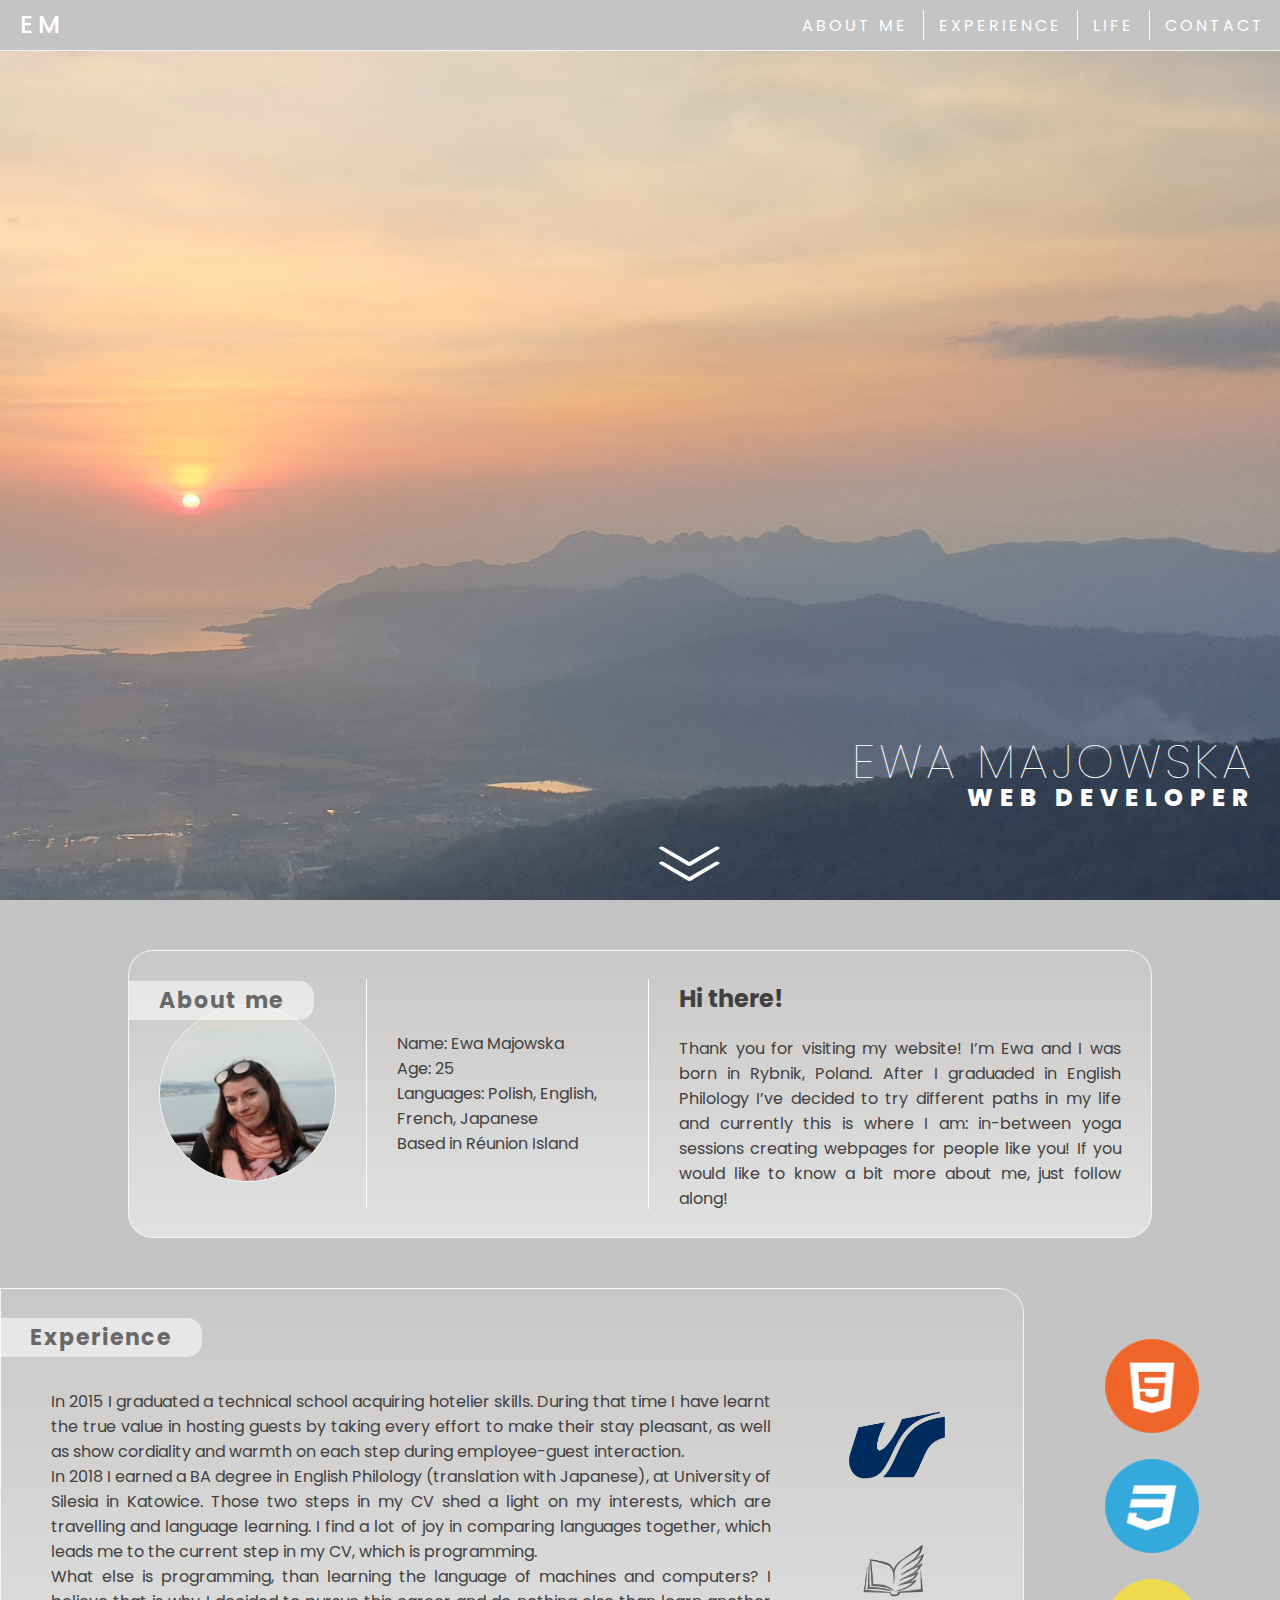
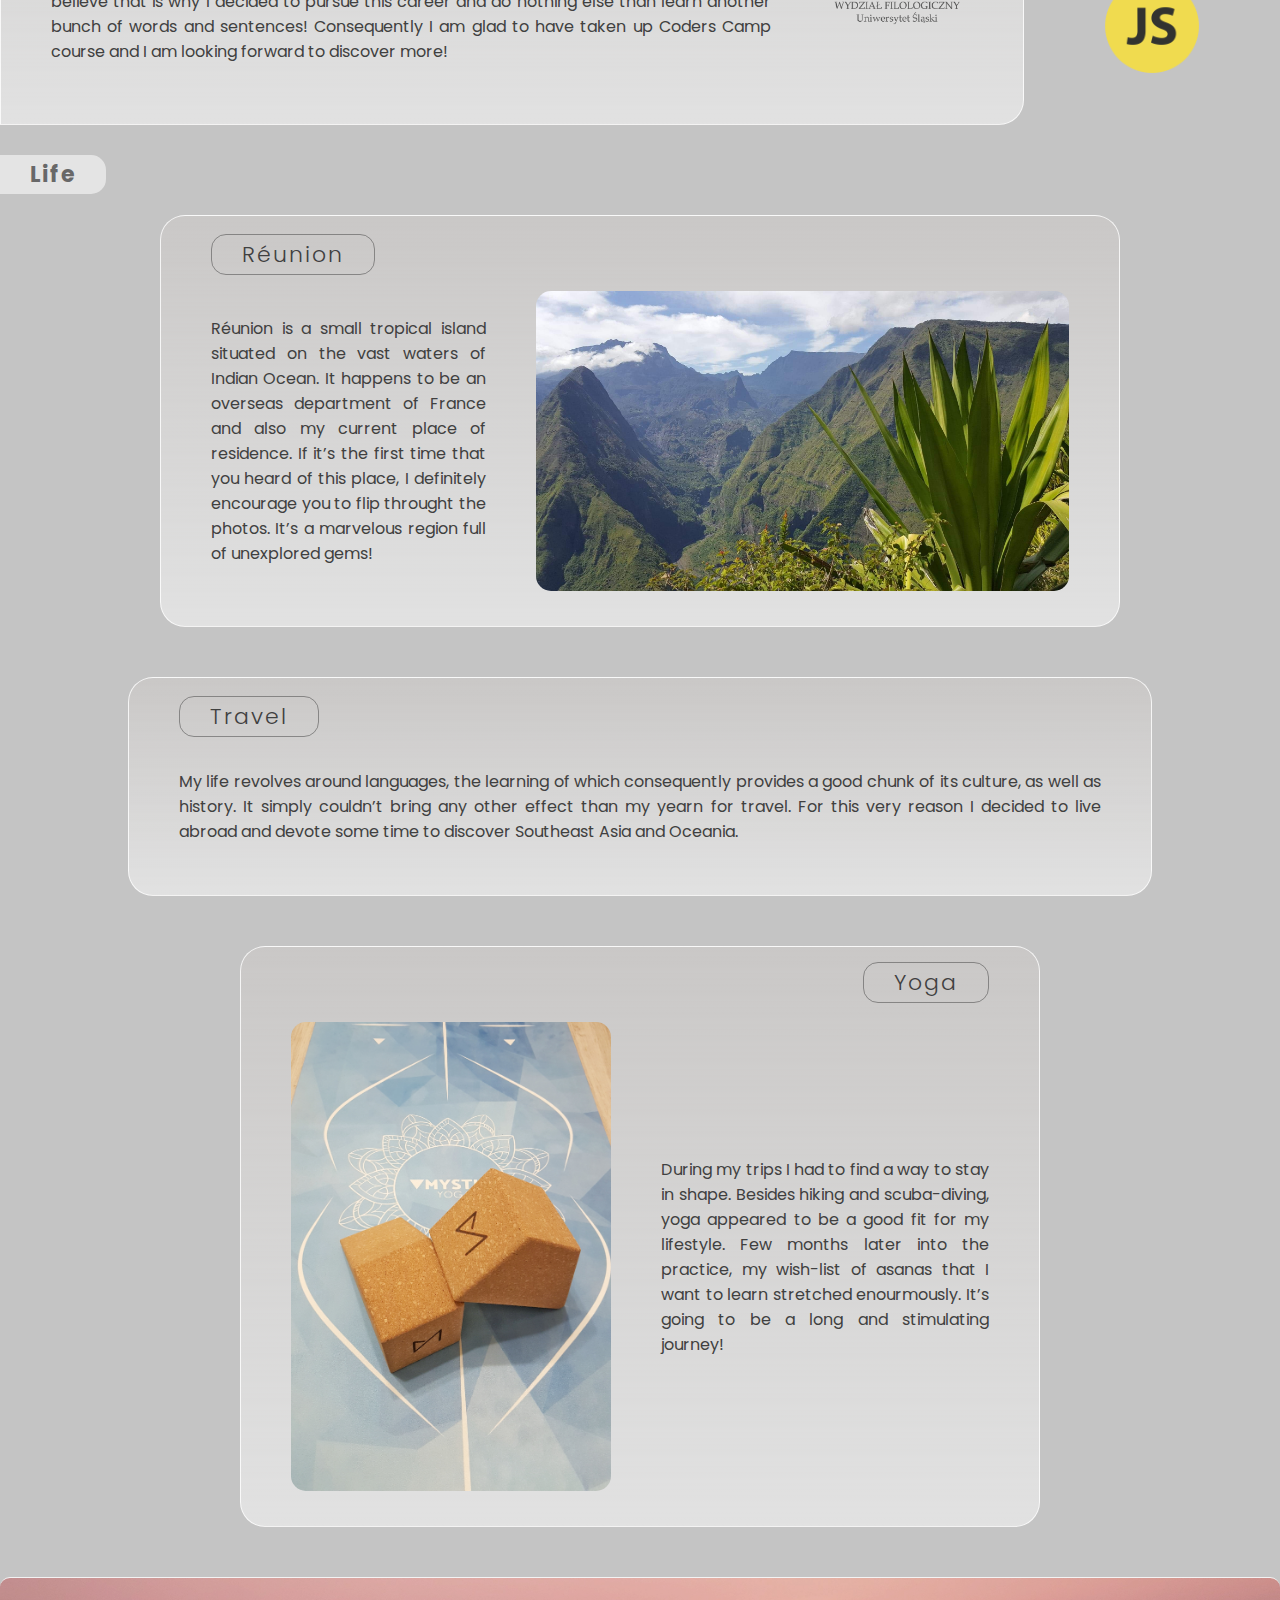
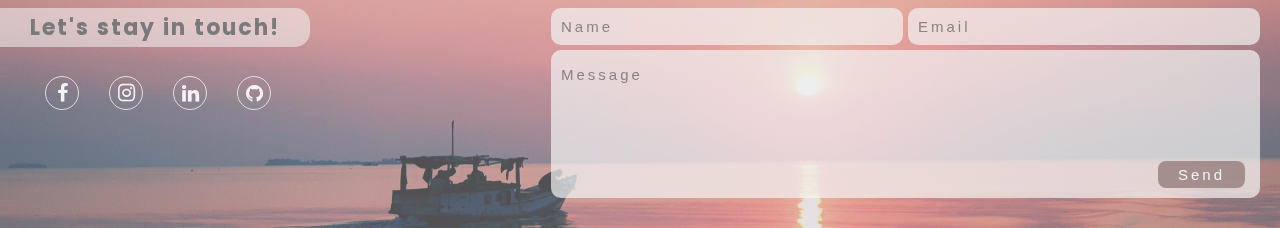
==== commit c80ce0c4: "Added links to buttons, styled icons on hover" ====
--- a/index.html
+++ b/index.html
@@ -23,30 +23,30 @@
                 EM
             </a></p>
             <ul class="menu">
-                <li> <a href="#">ABOUT ME</a></li>
+                <li> <a href="#about-me">ABOUT ME</a></li>
                 <div class="sep-line"></div>
-                <li> <a href="#">EXPERIENCE</a></li>
+                <li> <a href="#experience">EXPERIENCE</a></li>
                 <div class="sep-line"></div>
-                <li> <a href="#">LIFE</a></li>
+                <li> <a href="#life">LIFE</a></li>
                 <div class="sep-line"></div>
-                <li> <a href="#">CONTACT</a></li>
+                <li> <a href="#contact">CONTACT</a></li>
             </ul>
         </div>
         
-        <P class="name">EWA MAJOWSKA
+        <p class="name">EWA MAJOWSKA
             <br>
         <span class="title">WEB DEVELOPER</span>
-        </P>
-        <!-- <div class="arrows"> -->
+        </p>
+        <a href="#about-me">
             <i class="icon-down-open-big a2"></i>
             <i class="icon-down-open-big a1"></i>
-        <!-- </div> -->
+        </a>
     </header>
 
     <!-- About me  -->
 
     <section class="section s1 centered margintop50 position-relative">
-        <h1 class="section-header">About me</h1>
+        <h2 id="about-me" class="section-header">About me</h2>
         <div class="container">
             <img src="img/my-face.jpg" class="photo-face" alt="It's a photo of me">
             <div class="sep-line"></div>
@@ -70,7 +70,7 @@
     <!-- Experience  -->
 
     <section class="s2 margintop50 position-relative container">
-        <h1 class="section-header">Experience</h1>
+        <h2 id="experience"class="section-header">Experience</h2>
         <div class="section container experience">
             <p class="experience-text padding">
                 In 2015 I graduated a technical school acquiring hotelier skills. During that time I have learnt the true value in hosting guests by taking every effort to make their stay pleasant, as well as show cordiality and warmth on each step during employee-guest interaction.
@@ -93,8 +93,8 @@
 
     <!-- Life -->
 
-    <section class="life position-relative">
-        <h1 class="section-header life-header">Life</h1>
+    <section id="life" class="life position-relative">
+        <h2 class="section-header life-header">Life</h2>
         <div class="feathers">
 
         </div>
@@ -102,7 +102,7 @@
         <!-- Reunion  -->
 
         <section class="section s3 centered position-relative container">
-            <h1 class="sub-header">Réunion</h1>
+            <h2 class="sub-header">Réunion</h2>
             <p class="reunion-text padding">
                 Réunion is a small tropical island situated on the vast waters of Indian Ocean. It happens to be an overseas department of France and also my current place of residence. If it’s the first time that you heard of this place, I definitely encourage you to flip throught the photos. It’s a marvelous region full of unexplored gems!</p>
             <img src="./img/img-reunion.jpeg">
@@ -112,7 +112,7 @@
         <!-- Travel  -->
         
         <section class="section s4 centered margintop50 position-relative">
-            <h1 class="sub-header">Travel</h1>
+            <h2 class="sub-header">Travel</h2>
             <div class="container">
                 <p class="travel-text padding">My life revolves around languages, the learning of which consequently provides a good chunk of its culture, as well as history. It simply couldn’t bring any other effect than my yearn for travel. For this very reason I decided to live abroad and devote some time to discover Southeast Asia and Oceania.</p>
                 <div class="travel-gallery">
@@ -135,26 +135,26 @@
 
     <!-- Contact  -->
 
-    <footer class="contact margintop50 position-relative container">
-        <h1 class="section-header">Let's stay in touch!</h1>
+    <footer id="contact"class="contact margintop50 position-relative container">
+        <h2 class="section-header">Let's stay in touch!</h2>
         <img src="./img/footer.jpeg">
         <div class="social-media">
-            <i class="icon-facebook"></i>
-            <i class="icon-instagram"></i>
-            <i class="icon-linkedin"></i>
-            <i class="icon-github-circled"></i>
+            <a href="#"><i class="icon-facebook"></i></a>
+            <a href="#"><i class="icon-instagram"></i></a>
+            <a href="#"><i class="icon-linkedin"></i></a>
+            <a href="#"><i class="icon-github-circled"></i></a>
         </div>
-        <div class="contact-form">
-            <form action="">
-                <!-- <label for="name">Name</label> -->
-                <input type="text" name="name" placeholder="Name" class="form-name form-template"><br>
-                <!-- <label for="email">Email</label> -->
-                <input type="email" name="email" placeholder="Email" class="form-email form-template"><br>
-                <!-- <label for="message">Message</label> -->
-                <input type="textfield" name="message" placeholder="Message" class="form-message form-template">
-                <input type="submit" value="Send" class="send-button">
-            </form>
-        </div>
+        
+        <form action="">
+            <!-- <label for="name">Name</label> -->
+            <input type="text" name="name" placeholder="Name" class="form-name form-template"><br>
+            <!-- <label for="email">Email</label> -->
+            <input type="email" name="email" placeholder="Email" class="form-email form-template"><br>
+            <!-- <label for="message">Message</label> -->
+            <input type="textfield" name="message" placeholder="Message" class="form-message form-template">
+            <input type="submit" value="Send" class="send-button">
+        </form>
+        
     </footer>
 </body>
 </html>
--- a/css/styles.css
+++ b/css/styles.css
@@ -91,7 +91,10 @@
     background-color: white;
     margin: 0px 0px; 
 }
-
+ul a:hover{
+    background-color: rgb(255, 255, 255, 0.5);
+    transition: all 0.4s ease-in-out;
+}
 .name {
     position: absolute;
     right: 2.5rem;
@@ -112,13 +115,14 @@
 .icon-down-open-big {
     position: absolute;
     font-size: 7rem;
-    bottom: -3.5rem;
+    bottom: -2.5rem;
     left: 50%;
     transform: scaleX(1.2);
     transform: scaleY(0.6);
 }
+
 .a1 {
-    bottom: -2rem;
+    bottom: -1rem;
     animation: blink 2s ease-in-out 5300ms 2;
 }
 .a2 {
@@ -144,12 +148,6 @@
     padding: 25px 25px;
 }
 
-/*
-.padding-p {
-    padding: 30px 50px;
-    margin-top: 75px;
-}
-*/
 .margintop50 {
     margin-top: 50px;
 } 
@@ -169,7 +167,7 @@
     padding: 3px 30px;
     color: var(--header-font-color);
     font-weight: 700;
-    font-size: 2.5rem;
+    font-size: 2.2rem;
     letter-spacing: 0.2rem;
     margin-top: 30px;
     position: absolute;
@@ -183,7 +181,7 @@
     border-radius: 15px;
     padding: 3px 30px;
     font-weight: 300;
-    font-size: 2.5rem;
+    font-size: 2.2rem;
     letter-spacing: 0.2rem;
     position: absolute;
     top: 0px;
@@ -247,7 +245,6 @@
     height: auto;
 }
 .icons-3 {
-    /* min-height: 400px; */
     align-self: center;
     flex: 1;
     display: flex;
@@ -297,10 +294,7 @@
 /* Footer  */
 footer {
     height: 250px;
-    /* background-image: url(/CodersCamp2020.Project.HTML-CSS.BusinessCard/img/footer.jpeg);
-    background-size: cover;
-    background-position-y: center;
-    filter: opacity(0.8); */
+    filter: opacity(0.8);
     border-radius: 10px 10px 0 0;
     border-top: var(--border-line);
     overflow: hidden;
@@ -312,6 +306,8 @@
     /* transform: translateY(10px); */
     opacity: 0.8;
  }
+
+
 .social-media {
     display: flex;
     justify-content: space-around;
@@ -320,20 +316,26 @@
     position: absolute;
     top: 70px;
 }
-.social-media > i[class^="icon-"] {
-    font-size: 3rem;
+.social-media i[class^="icon-"] {
+    font-size: 2rem;
     color: #ffffff;
-    border-radius: 100%;
+    border-radius: 50%;
     border: var(--border-line);
     margin: 15px;
-    padding: 2px;
-}
-form{
+    padding: 2px;    
+}
+.social-media i:hover {
+    background-color: white;
+    color: #404040;
+    transition: all 0.4s ease-in-out;
+}
+
+form {
     position: absolute;
     z-index: 1;
     right: 25px;
     top: 30px;
-    width: 40%;
+    width: 55%;
     height: 220px;
     display: grid;
     grid-template-columns: repeat(2, 50%);
@@ -361,15 +363,26 @@
     font-weight: 300;
     letter-spacing: 0.2em;
     background-color: rgba(255, 255, 255, 0.70);
-    padding-left: 20px;
+    padding-left: 10px;
     border-radius: 10px;
     border: none;
 }
+
+input:focus {
+    box-shadow: 1 1 2px blue;
+    outline: none;
+    letter-spacing: 2px;
+
+  }
 input[type=textfield]::-webkit-input-placeholder {
     position: relative;
     bottom: 50px;
 }
+input:focus::-webkit-input-placeholder {
+    color: transparent;
+}
 input[type=submit] {
+    cursor: pointer;
     position: absolute;
     z-index: 2;
     padding: 5px 20px;
@@ -378,8 +391,15 @@
     letter-spacing: 0.2em;
     border-radius: 8px;
     color: white;
-    background-color: #c9a2b5;
+    background-color: #755a;
     right: 10px;
     bottom: 40px;
     border: none;
+    
+}
+
+input[type=submit]:hover {
+    background-color: #b1879b67;
+    color: #404040;
+    transition: all 0.2s ease-in-out;
 }